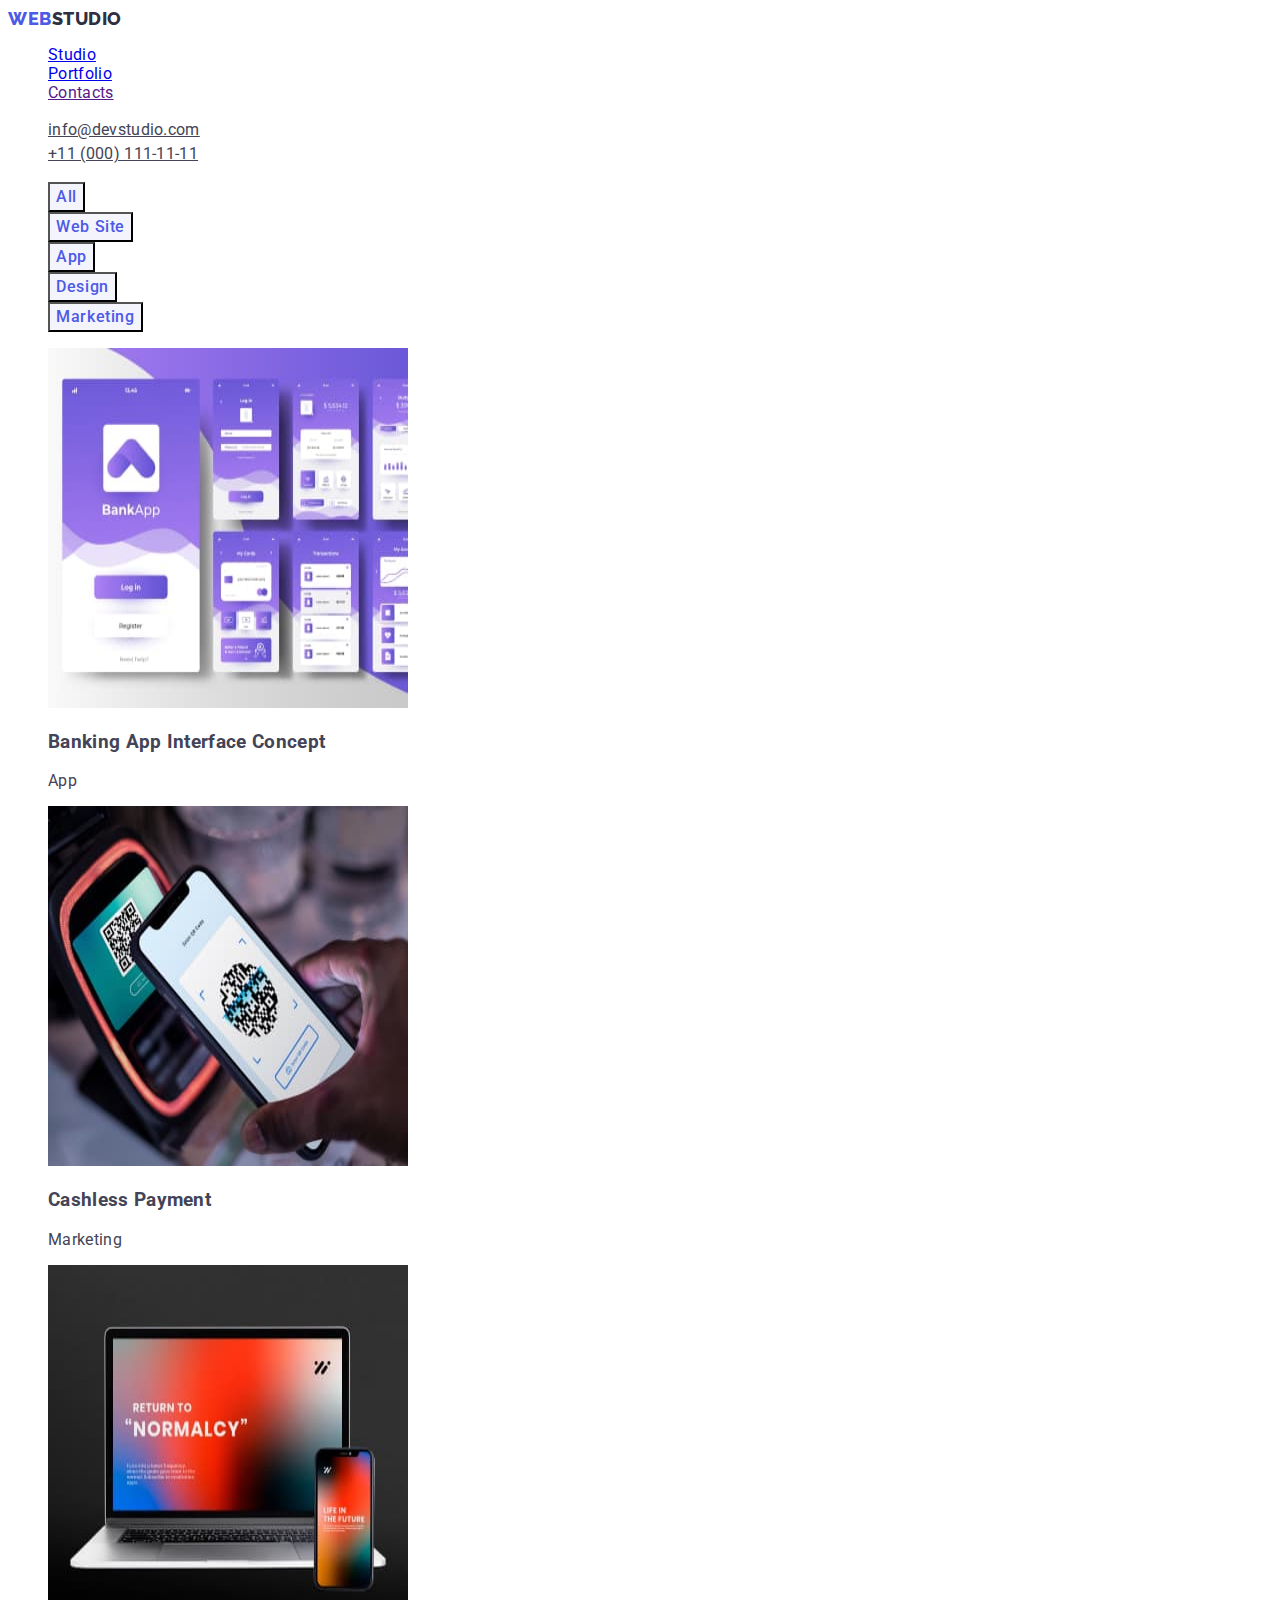
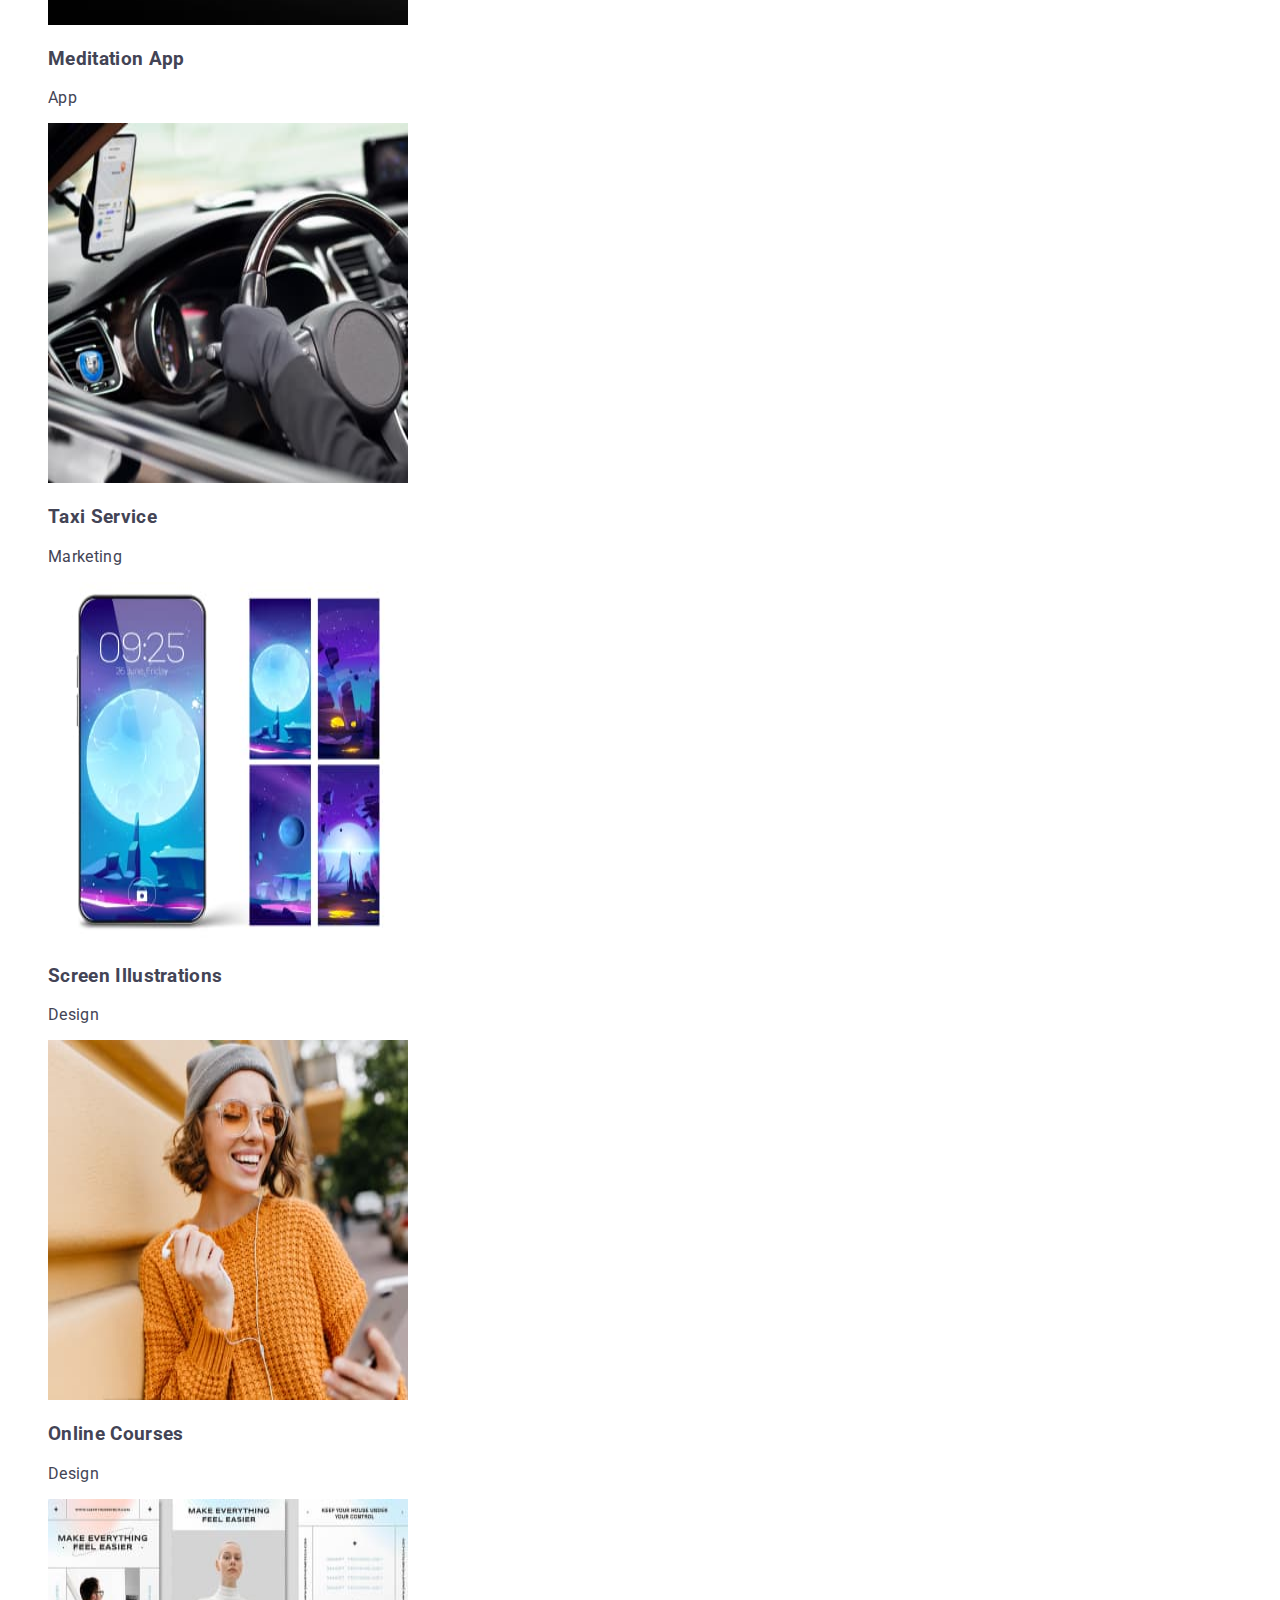
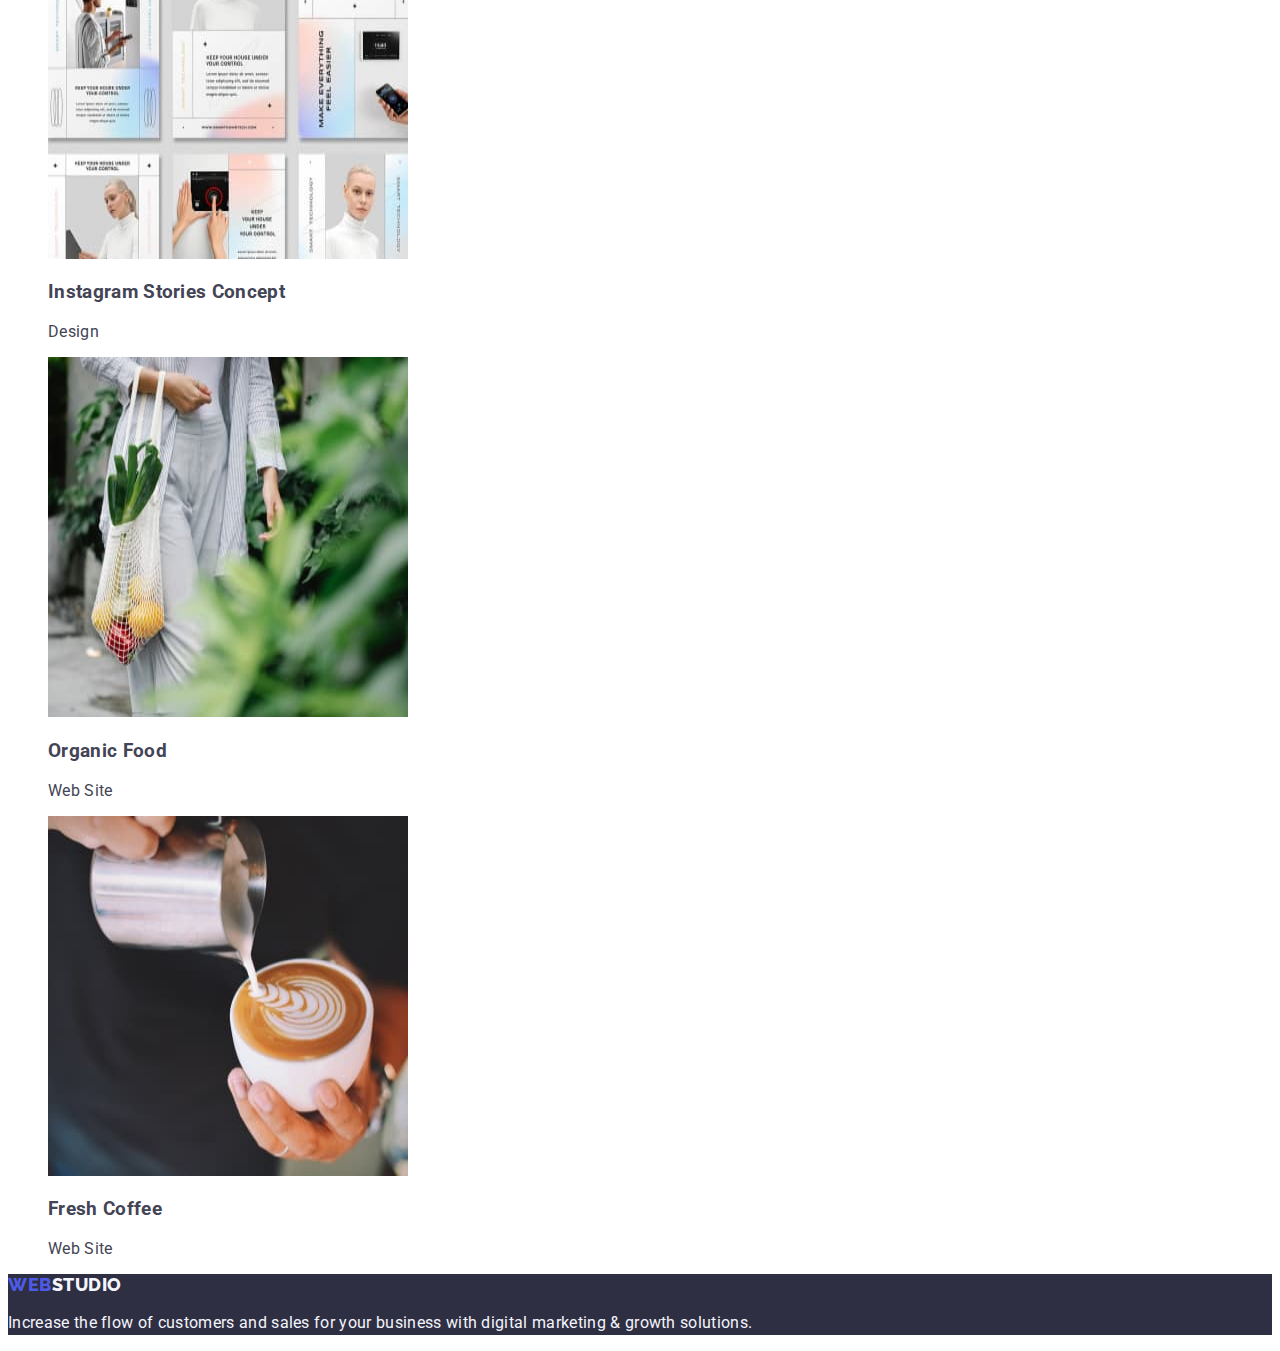
==== portfolio.html @ 6e0cb2b8 "update css hw" ====
<!DOCTYPE html>
<html lang="en">
  <head>
    <meta charset="UTF-8" />
    <meta http-equiv="X-UA-Compatible" content="IE=edge" />
    <meta name="viewport" content="width=device-width, initial-scale=1.0" />
    <title>Portfolio</title>
    <link rel="preconnect" href="https://fonts.googleapis.com" />
    <link rel="preconnect" href="https://fonts.gstatic.com" crossorigin />
    <link
      href="https://fonts.googleapis.com/css2?family=Montserrat:wght@400;700&family=Raleway:wght@800&family=Roboto:wght@400;500;700;900&display=swap"
      rel="stylesheet"
    />
    <link rel="stylesheet" href="./css/styles.css" />
  </head>
  <body>
    <!-- Header -->
    <header>
      <nav>
        <a href="./index.html" class="link"
          >Web<span class="link-header">Studio</span></a
        >
        <ul class="list">
          <li class="list-links"><a href="./index.html">Studio</a></li>
          <li class="list-links"><a href="./portfolio.html">Portfolio</a></li>
          <li class="list-links"><a href="">Contacts</a></li>
        </ul>
      </nav>
      <address class="contacts">
        <ul class="list">
          <li>
            <a href="mailto:info@devstudio.com" class="contacts-link"
              >info@devstudio.com</a
            >
          </li>
          <li>
            <a href="tel:+110001111111" class="contacts-link"
              >+11 (000) 111-11-11</a
            >
          </li>
        </ul>
      </address>
    </header>
    <!-- Main -->
    <main>
      <section>
        <h1 hidden>Our projects</h1>
        <ul class="list">
          <li><button type="button" class="ptf-btn">All</button></li>
          <li><button type="button" class="ptf-btn">Web Site</button></li>
          <li><button type="button" class="ptf-btn">App</button></li>
          <li><button type="button" class="ptf-btn">Design</button></li>
          <li><button type="button" class="ptf-btn">Marketing</button></li>
        </ul>

        <ul class="list">
          <li>
            <img
              src="./images/portfolio/bankingapp.jpg"
              alt=""
              width="360"
              height="360"
            />
            <h3>Banking App Interface Concept</h3>
            <p>App</p>
          </li>
          <li>
            <img
              src="./images/portfolio/payment.jpg"
              alt=""
              width="360"
              height="360"
            />
            <h3>Cashless Payment</h3>
            <p>Marketing</p>
          </li>
          <li>
            <img
              src="./images/portfolio/meditationapp.jpg"
              alt=""
              width="360"
              height="360"
            />
            <h3>Meditation App</h3>
            <p>App</p>
          </li>
          <li>
            <img
              src="./images/portfolio/taxiservice.jpg"
              alt=""
              width="360"
              height="360"
            />
            <h3>Taxi Service</h3>
            <p>Marketing</p>
          </li>
          <li>
            <img
              src="./images/portfolio/screenillustrations.jpg"
              alt=""
              width="360"
              height="360"
            />
            <h3>Screen Illustrations</h3>
            <p>Design</p>
          </li>
          <li>
            <img
              src="./images/portfolio/onlinecourses.jpg"
              alt=""
              width="360"
              height="360"
            />
            <h3>Online Courses</h3>
            <p>Design</p>
          </li>
          <li>
            <img
              src="./images/portfolio/storiesconcept.jpg"
              alt=""
              width="360"
              height="360"
            />
            <h3>Instagram Stories Concept</h3>
            <p>Design</p>
          </li>
          <li>
            <img
              src="./images/portfolio/organicfood.jpg"
              alt=""
              width="360"
              height="360"
            />
            <h3>Organic Food</h3>
            <p>Web Site</p>
          </li>
          <li>
            <img
              src="./images/portfolio/freshcoffee.jpg"
              alt=""
              width="360"
              height="360"
            />
            <h3>Fresh Coffee</h3>
            <p>Web Site</p>
          </li>
        </ul>
      </section>
    </main>
    <!-- Footer -->
    <footer class="footer">
      <a href="./index.html" class="link"
        >Web<span class="link-footer">Studio</span></a
      >
      <p class="footer-text">
        Increase the flow of customers and sales for your business with digital
        marketing & growth solutions.
      </p>
    </footer>
  </body>
</html>
---- css/styles.css ----
/* All colors of all pages : #4D5AE5; #404BBF; #2E2F42; #31D0AA; #434455; #8E8F99; #FCFCFC; #FFFFFF; #2E2F42; #2E2F42 #F4F4FD; #E7E9FC; 
 */
:root {
  --primary-text-color: #434455;
  --primary-white-color: #ffffff;
  --titel-text-color: #2e2f42;
  --button-color: #4d5ae5;
  --acsent-color: #404bbf;
}
body {
  font-family: "Roboto", sans-serif;
  letter-spacing: 0.02em;
  color: var(--primary-text-color);
  background-color: #ffffff;
}
/* Header */
.link {
  color: #4d5ae5;
  font-family: "Raleway", sans-serif;
  font-weight: 800;
  font-size: 18px;
  line-height: 1.17;
  letter-spacing: 0.03em;
  text-transform: uppercase;
  text-decoration: none;
}
.link-header {
  color: var(--titel-text-color);
}

.contacts-link{
font-style: normal;
font-weight: 400;
font-size: 16px;
line-height: 1.5;
letter-spacing: 0.02em;
color: var(--primary-text-color);
}

/* Hero */
.hero {
  background-color: var(--titel-text-color);
  text-align: center;
}
.hero-titel {
  font-weight: 700;
  font-size: 56px;
  line-height: 1.07;
  text-align: center;
  color: #ffffff;
  letter-spacing: 0.02em;
}
.btn {
  background-color: var(--button-color);
  color: var(--primary-white-color);
  cursor: pointer;
  font-family: "Roboto", sans-serif;
  font-weight: 500;
  font-size: 16px;
  line-height: 1.5;
  letter-spacing: 0, 04em;
}

.btn:hover,
.btn:focus {
  background-color: var(--acsent-color);
}
.list {
  list-style: none;
}

.list.titel {
  font-style: normal;
  font-weight: 500;
  font-size: 20px;
  line-height: 1.2;
  letter-spacing: 0.02em;
  color: var(--titel-text-color);
}
.list.text {
  line-height: 1.5;
}
.heading {
  font-size: 36px;
  line-height: 1.11;
  text-align: center;
  text-transform: capitalize;
  color: var(--titel-text-color);
}
/* Portfolio button */
.ptf-btn {
  font-family: "Roboto", sans-serif;
  font-weight: 500;
  font-size: 16px;
  line-height: 1.5;
  letter-spacing: 0.04em;
  color: var(--button-color);
  background-color: #f4f4fd;
  cursor: pointer;
}
.ptf-btn:hover,
.ptf-btn:focus {
  background-color: var(--acsent-color);
}
/* Footer */
.footer {
  background-color: var(--titel-text-color);
}
.link-footer {
  color: #f4f4fd;
}
.footer-text {
  font-size: 16px;
  line-height: 1.5;
  color: #f4f4fd;
}
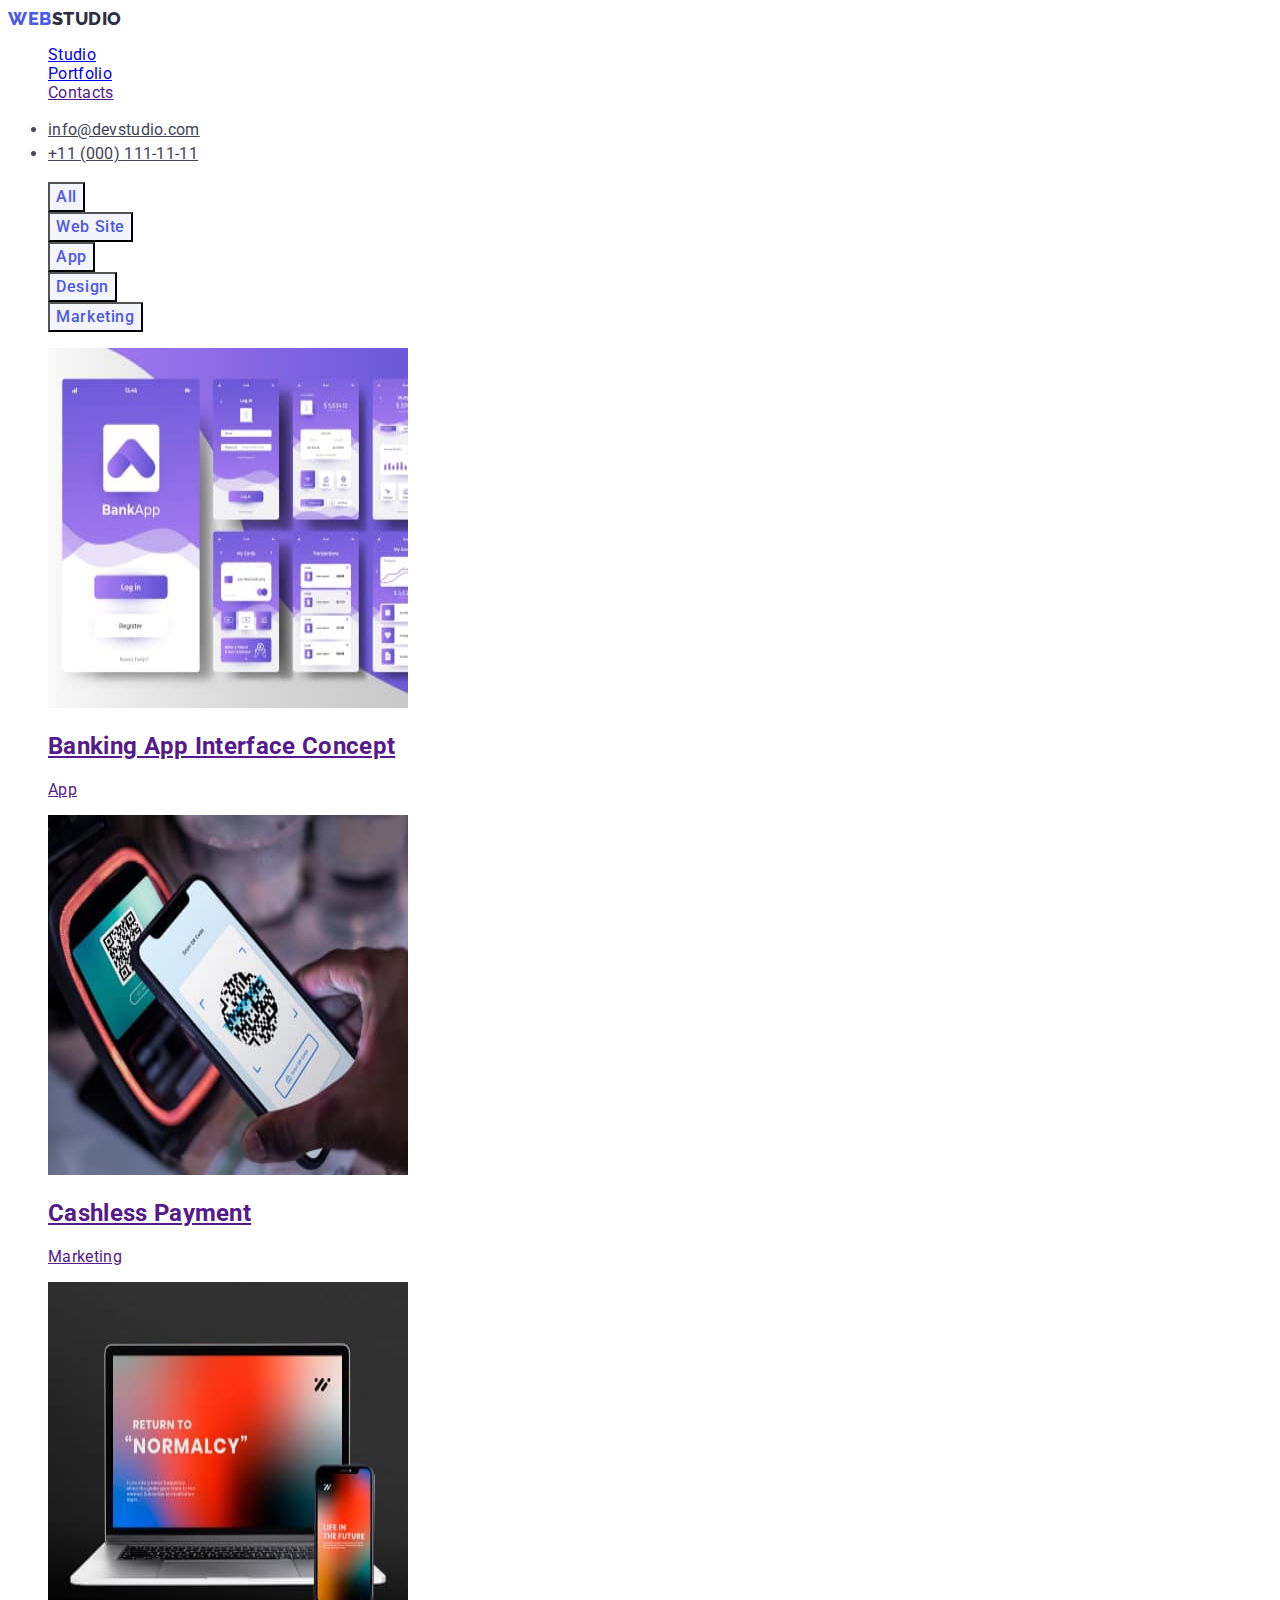
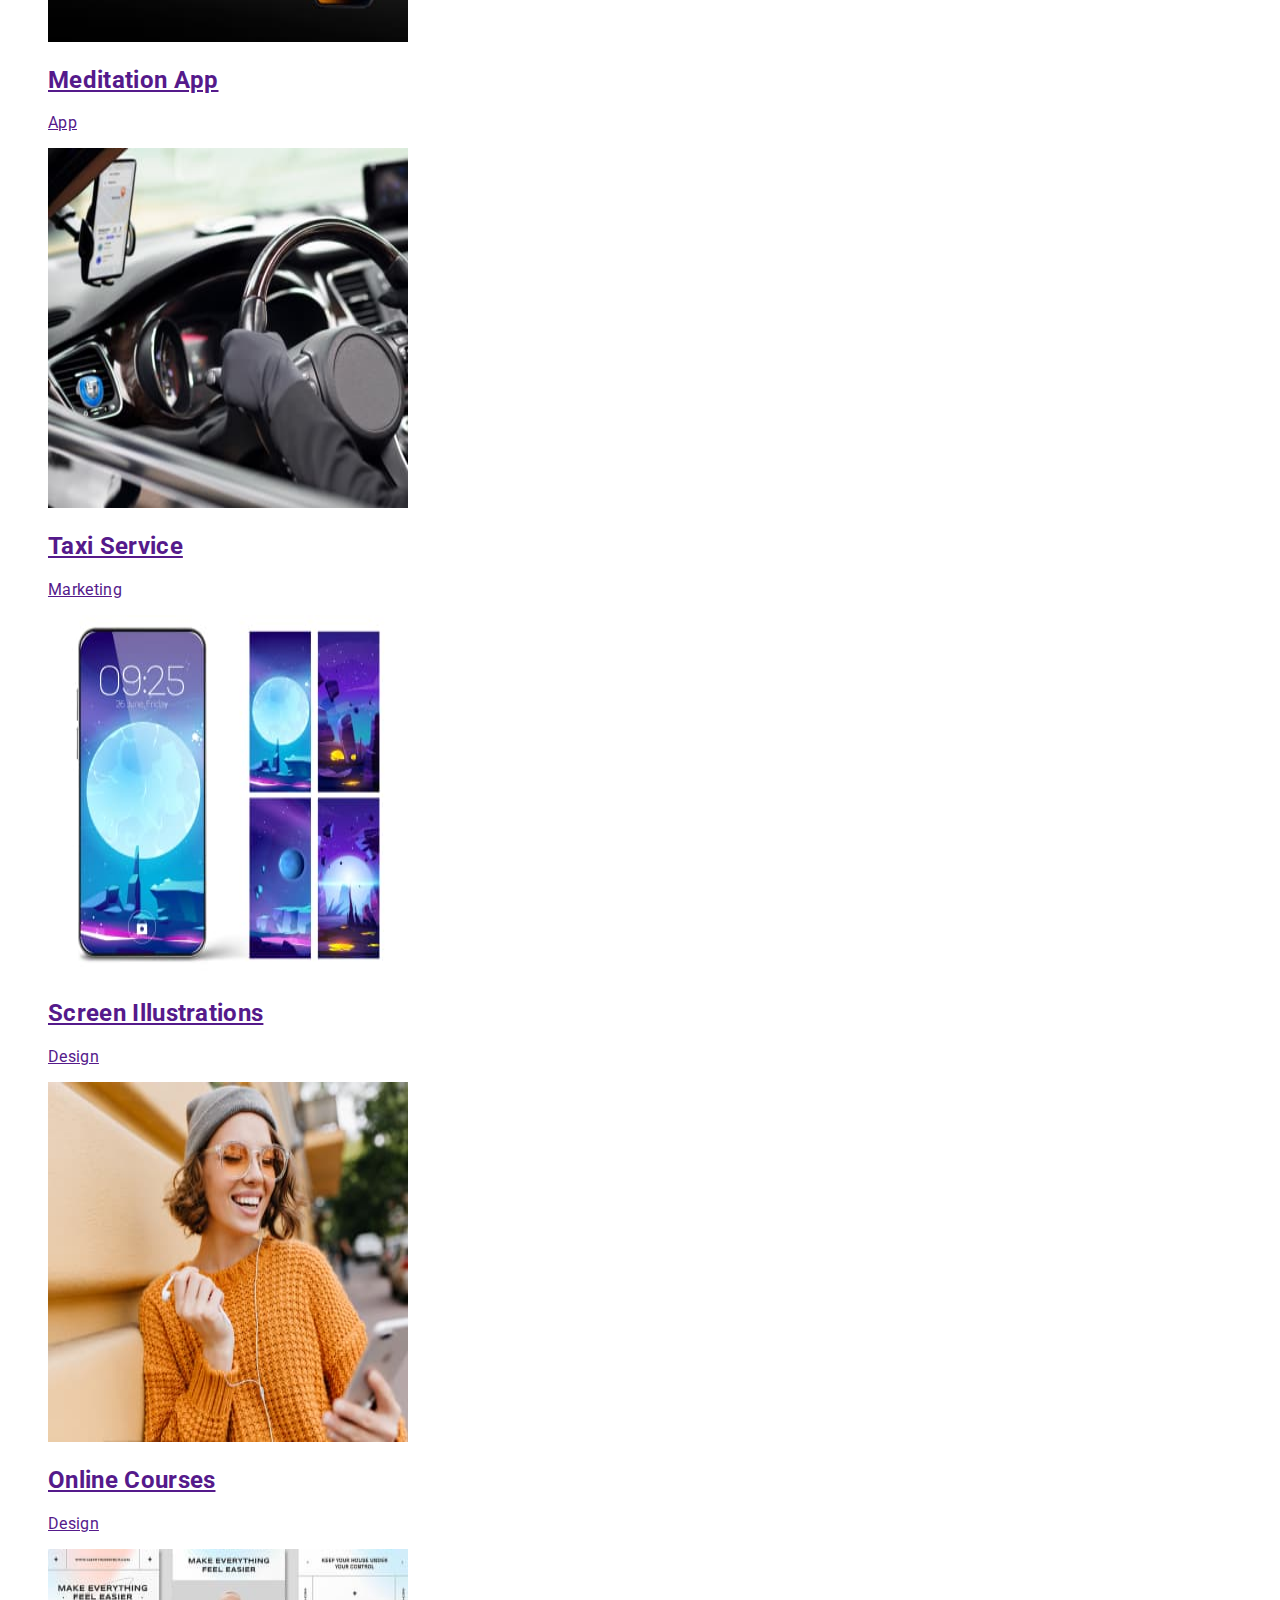
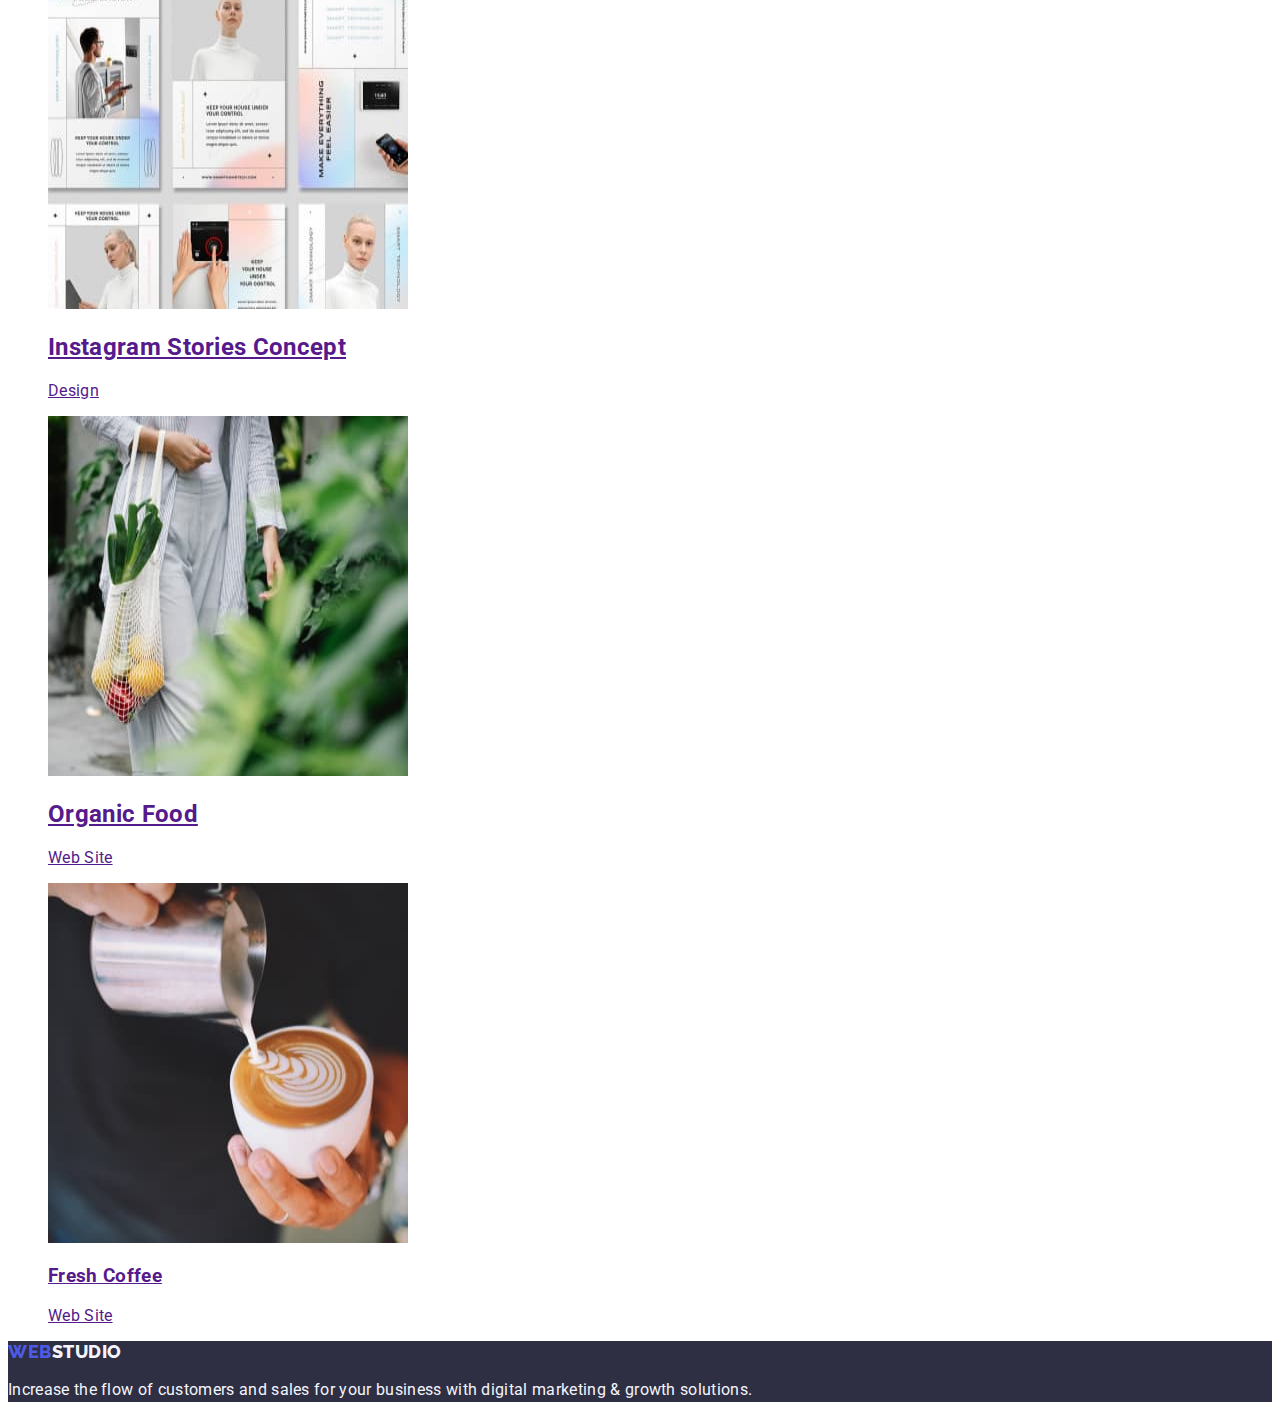
==== commit d97252e6: "update css hw" ====
--- a/portfolio.html
+++ b/portfolio.html
@@ -17,8 +17,8 @@
     <!-- Header -->
     <header>
       <nav>
-        <a href="./index.html" class="link"
-          >Web<span class="link-header">Studio</span></a
+        <a href="./index.html" class="logo-link"
+          >Web<span class="logo-header">Studio</span></a
         >
         <ul class="list">
           <li class="list-links"><a href="./index.html">Studio</a></li>
@@ -27,7 +27,7 @@
         </ul>
       </nav>
       <address class="contacts">
-        <ul class="list">
+        <ul class="contacts-list">
           <li>
             <a href="mailto:info@devstudio.com" class="contacts-link"
               >info@devstudio.com</a
@@ -55,102 +55,126 @@
 
         <ul class="list">
           <li>
-            <img
-              src="./images/portfolio/bankingapp.jpg"
-              alt=""
-              width="360"
-              height="360"
-            />
-            <h3>Banking App Interface Concept</h3>
-            <p>App</p>
+            <a href="">
+              <img
+                src="./images/portfolio/bankingapp.jpg"
+                alt=""
+                width="360"
+                height="360"
+              />
+              <h2>Banking App Interface Concept</h2>
+              <p>App</p>
+            </a>
+          </li>
+
+          <li>
+            <a href="">
+              <img
+                src="./images/portfolio/payment.jpg"
+                alt=""
+                width="360"
+                height="360"
+              />
+              <h2>Cashless Payment</h2>
+              <p>Marketing</p>
+            </a>
+          </li>
+
+          <li>
+            <a href="">
+              <img
+                src="./images/portfolio/meditationapp.jpg"
+                alt=""
+                width="360"
+                height="360"
+              />
+              <h2>Meditation App</h2>
+              <p>App</p>
+            </a>
+          </li>
+
+          <li>
+            <a href="">
+              <img
+                src="./images/portfolio/taxiservice.jpg"
+                alt=""
+                width="360"
+                height="360"
+              />
+              <h2>Taxi Service</h2>
+              <p>Marketing</p>
+            </a>
           </li>
           <li>
-            <img
-              src="./images/portfolio/payment.jpg"
-              alt=""
-              width="360"
-              height="360"
-            />
-            <h3>Cashless Payment</h3>
-            <p>Marketing</p>
+            <a href="">
+              <img
+                src="./images/portfolio/screenillustrations.jpg"
+                alt=""
+                width="360"
+                height="360"
+              />
+              <h2>Screen Illustrations</h2>
+              <p>Design</p>
+            </a>
           </li>
           <li>
-            <img
-              src="./images/portfolio/meditationapp.jpg"
-              alt=""
-              width="360"
-              height="360"
-            />
-            <h3>Meditation App</h3>
-            <p>App</p>
+            <a href="">
+              <img
+                src="./images/portfolio/onlinecourses.jpg"
+                alt=""
+                width="360"
+                height="360"
+              />
+              <h2>Online Courses</h2>
+              <p>Design</p>
+            </a>
           </li>
+
           <li>
-            <img
-              src="./images/portfolio/taxiservice.jpg"
-              alt=""
-              width="360"
-              height="360"
-            />
-            <h3>Taxi Service</h3>
-            <p>Marketing</p>
+            <a href="">
+              <img
+                src="./images/portfolio/storiesconcept.jpg"
+                alt=""
+                width="360"
+                height="360"
+              />
+              <h2>Instagram Stories Concept</h2>
+              <p>Design</p>
+            </a>
           </li>
+
           <li>
-            <img
-              src="./images/portfolio/screenillustrations.jpg"
-              alt=""
-              width="360"
-              height="360"
-            />
-            <h3>Screen Illustrations</h3>
-            <p>Design</p>
+            <a href="">
+              <img
+                src="./images/portfolio/organicfood.jpg"
+                alt=""
+                width="360"
+                height="360"
+              />
+              <h2>Organic Food</h2>
+              <p>Web Site</p>
+            </a>
           </li>
+
           <li>
-            <img
-              src="./images/portfolio/onlinecourses.jpg"
-              alt=""
-              width="360"
-              height="360"
-            />
-            <h3>Online Courses</h3>
-            <p>Design</p>
-          </li>
-          <li>
-            <img
-              src="./images/portfolio/storiesconcept.jpg"
-              alt=""
-              width="360"
-              height="360"
-            />
-            <h3>Instagram Stories Concept</h3>
-            <p>Design</p>
-          </li>
-          <li>
-            <img
-              src="./images/portfolio/organicfood.jpg"
-              alt=""
-              width="360"
-              height="360"
-            />
-            <h3>Organic Food</h3>
-            <p>Web Site</p>
-          </li>
-          <li>
-            <img
-              src="./images/portfolio/freshcoffee.jpg"
-              alt=""
-              width="360"
-              height="360"
-            />
-            <h3>Fresh Coffee</h3>
-            <p>Web Site</p>
+            <a href="">
+              <img
+                src="./images/portfolio/freshcoffee.jpg"
+                alt=""
+                width="360"
+                height="360"
+              />
+              <h3>Fresh Coffee</h3>
+              <p>Web Site</p>
+            </a>
           </li>
         </ul>
       </section>
     </main>
     <!-- Footer -->
     <footer class="footer">
-      <a href="./index.html" class="link"
-        >Web<span class="link-footer">Studio</span></a
+      <a href="./index.html" class="logo-link"
+        >Web<span class="logo-footer">Studio</span></a
       >
       <p class="footer-text">
         Increase the flow of customers and sales for your business with digital
--- a/css/styles.css
+++ b/css/styles.css
@@ -1,5 +1,8 @@
 /* All colors of all pages : #4D5AE5; #404BBF; #2E2F42; #31D0AA; #434455; #8E8F99; #FCFCFC; #FFFFFF; #2E2F42; #2E2F42 #F4F4FD; #E7E9FC; 
  */
+
+/*Base styles */
+
 :root {
   --primary-text-color: #434455;
   --primary-white-color: #ffffff;
@@ -13,8 +16,9 @@
   color: var(--primary-text-color);
   background-color: #ffffff;
 }
+
 /* Header */
-.link {
+.logo-link {
   color: #4d5ae5;
   font-family: "Raleway", sans-serif;
   font-weight: 800;
@@ -24,17 +28,17 @@
   text-transform: uppercase;
   text-decoration: none;
 }
-.link-header {
+.logo-header {
   color: var(--titel-text-color);
 }
 
-.contacts-link{
-font-style: normal;
-font-weight: 400;
-font-size: 16px;
-line-height: 1.5;
-letter-spacing: 0.02em;
-color: var(--primary-text-color);
+.contacts-link {
+  font-style: normal;
+  font-weight: 400;
+  font-size: 16px;
+  line-height: 1.5;
+  letter-spacing: 0.02em;
+  color: var(--primary-text-color);
 }
 
 /* Hero */
@@ -87,6 +91,7 @@
   text-transform: capitalize;
   color: var(--titel-text-color);
 }
+
 /* Portfolio button */
 .ptf-btn {
   font-family: "Roboto", sans-serif;
@@ -101,12 +106,14 @@
 .ptf-btn:hover,
 .ptf-btn:focus {
   background-color: var(--acsent-color);
+  color: var(--primary-white-color);
 }
+
 /* Footer */
 .footer {
   background-color: var(--titel-text-color);
 }
-.link-footer {
+.logo-footer {
   color: #f4f4fd;
 }
 .footer-text {
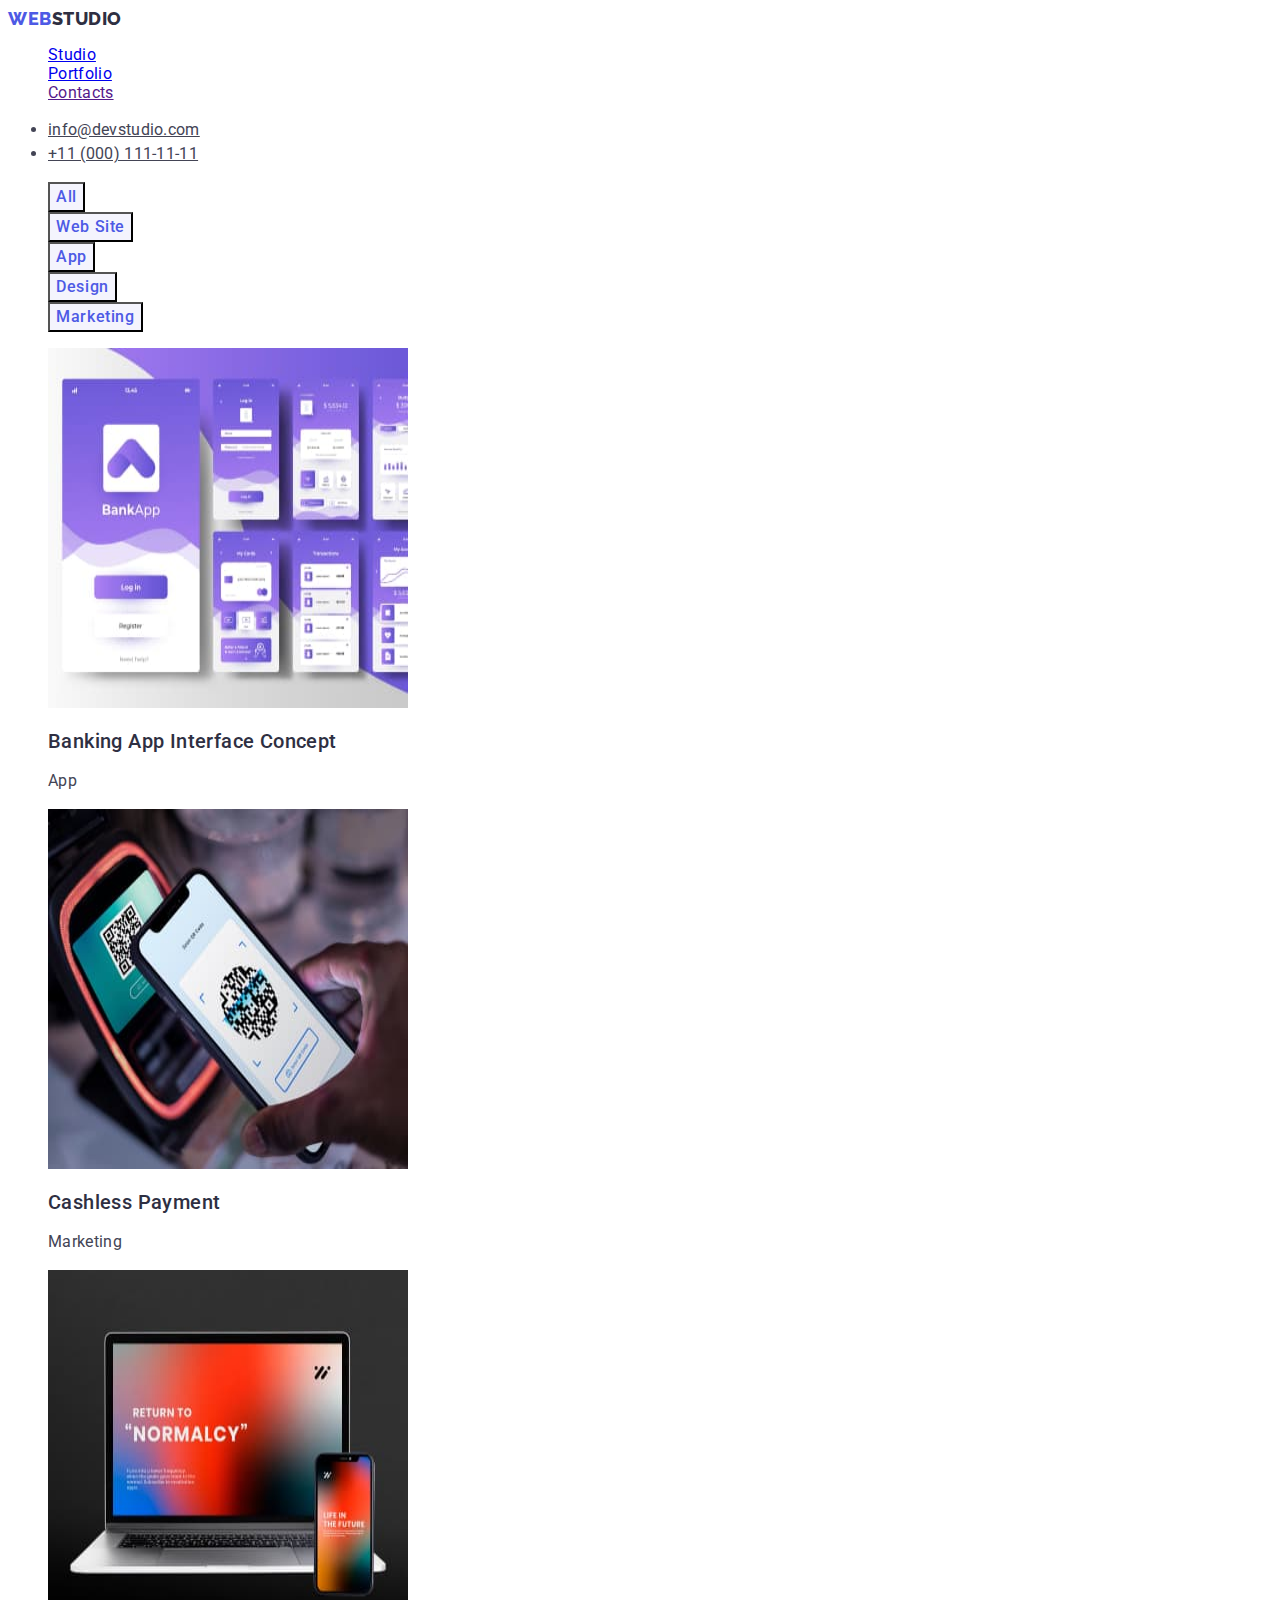
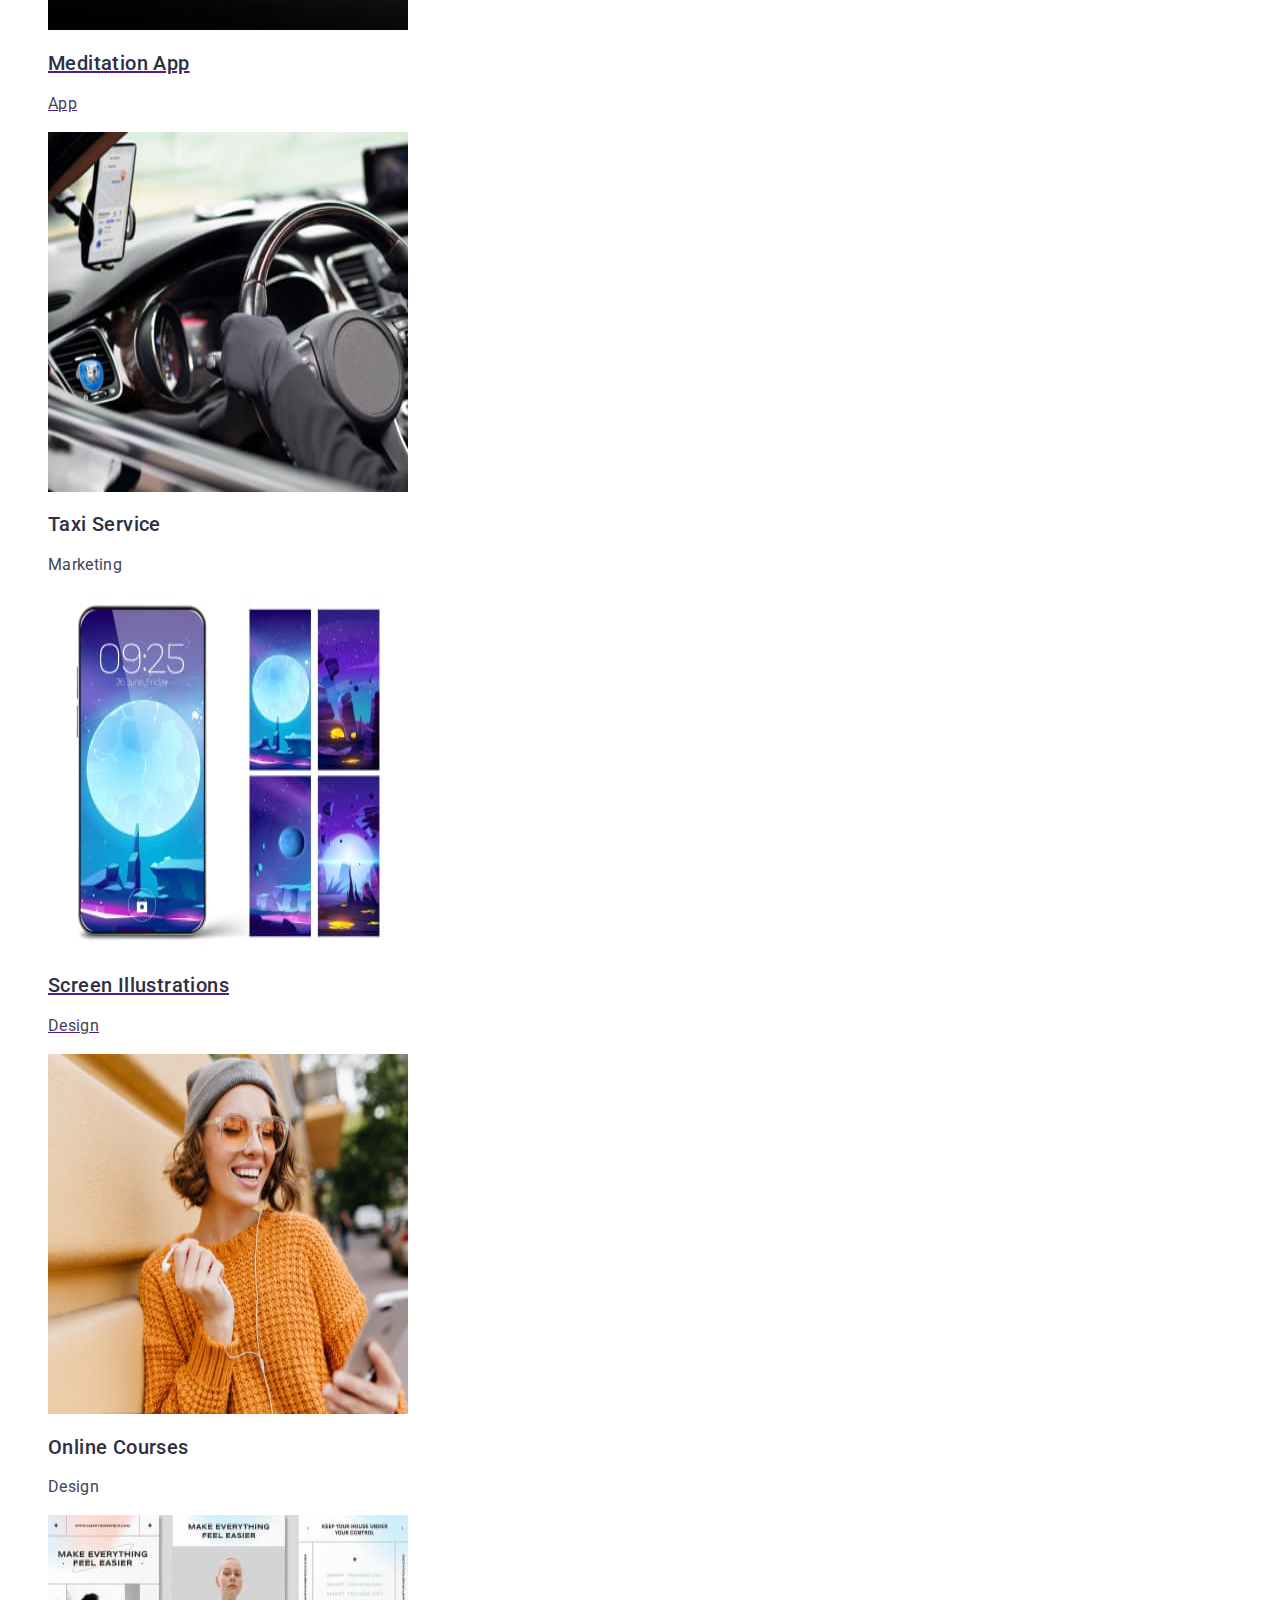
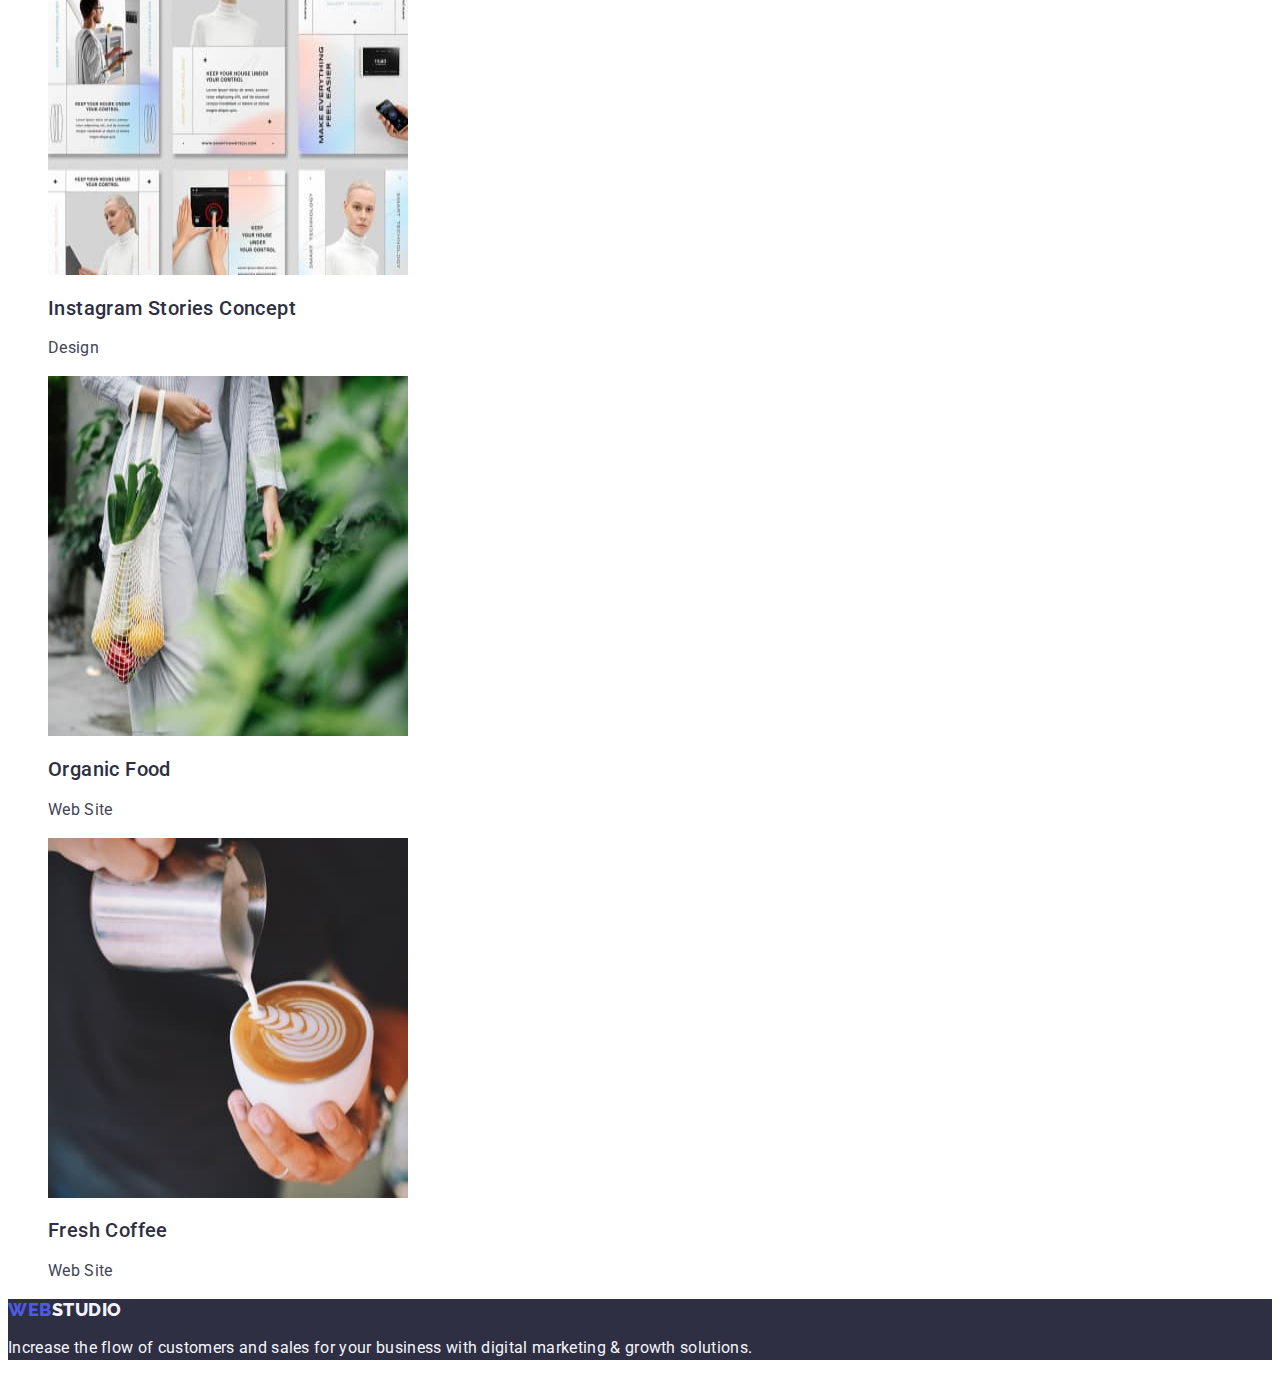
==== commit cbc6adff: "finishing css hw" ====
--- a/portfolio.html
+++ b/portfolio.html
@@ -55,28 +55,28 @@
 
         <ul class="list">
           <li>
-            <a href="">
+            <a href="" class="portfolio-link">
               <img
                 src="./images/portfolio/bankingapp.jpg"
                 alt=""
                 width="360"
                 height="360"
               />
-              <h2>Banking App Interface Concept</h2>
-              <p>App</p>
+              <h2 class="caption">Banking App Interface Concept</h2>
+              <p class="desc">App</p>
             </a>
           </li>
 
           <li>
-            <a href="">
+            <a href="" class="portfolio-link">
               <img
                 src="./images/portfolio/payment.jpg"
                 alt=""
                 width="360"
                 height="360"
               />
-              <h2>Cashless Payment</h2>
-              <p>Marketing</p>
+              <h2 class="caption">Cashless Payment</h2>
+              <p class="desc">Marketing</p>
             </a>
           </li>
 
@@ -88,21 +88,21 @@
                 width="360"
                 height="360"
               />
-              <h2>Meditation App</h2>
-              <p>App</p>
+              <h2 class="caption">Meditation App</h2>
+              <p class="desc">App</p>
             </a>
           </li>
 
           <li>
-            <a href="">
+            <a href="" class="portfolio-link">
               <img
                 src="./images/portfolio/taxiservice.jpg"
                 alt=""
                 width="360"
                 height="360"
               />
-              <h2>Taxi Service</h2>
-              <p>Marketing</p>
+              <h2 class="caption">Taxi Service</h2>
+              <p class="desc">Marketing</p>
             </a>
           </li>
           <li>
@@ -113,59 +113,59 @@
                 width="360"
                 height="360"
               />
-              <h2>Screen Illustrations</h2>
-              <p>Design</p>
+              <h2 class="caption">Screen Illustrations</h2>
+              <p class="desc">Design</p>
             </a>
           </li>
           <li>
-            <a href="">
+            <a href="" class="portfolio-link">
               <img
                 src="./images/portfolio/onlinecourses.jpg"
                 alt=""
                 width="360"
                 height="360"
               />
-              <h2>Online Courses</h2>
-              <p>Design</p>
+              <h2 class="caption">Online Courses</h2>
+              <p class="desc">Design</p>
             </a>
           </li>
 
           <li>
-            <a href="">
+            <a href="" class="portfolio-link">
               <img
                 src="./images/portfolio/storiesconcept.jpg"
                 alt=""
                 width="360"
                 height="360"
               />
-              <h2>Instagram Stories Concept</h2>
-              <p>Design</p>
+              <h2 class="caption">Instagram Stories Concept</h2>
+              <p class="desc">Design</p>
             </a>
           </li>
 
           <li>
-            <a href="">
+            <a href="" class="portfolio-link">
               <img
                 src="./images/portfolio/organicfood.jpg"
                 alt=""
                 width="360"
                 height="360"
               />
-              <h2>Organic Food</h2>
-              <p>Web Site</p>
+              <h2 class="caption">Organic Food</h2>
+              <p class="desc">Web Site</p>
             </a>
           </li>
 
           <li>
-            <a href="">
+            <a href="" class="portfolio-link">
               <img
                 src="./images/portfolio/freshcoffee.jpg"
                 alt=""
                 width="360"
                 height="360"
               />
-              <h3>Fresh Coffee</h3>
-              <p>Web Site</p>
+              <h2 class="caption">Fresh Coffee</h2>
+              <p class="desc">Web Site</p>
             </a>
           </li>
         </ul>
--- a/css/styles.css
+++ b/css/styles.css
@@ -73,6 +73,18 @@
   list-style: none;
 }
 
+/* Advantages section */
+.titel {
+  font-weight: 500;
+  font-size: 20px;
+  line-height: 1.2;
+  letter-spacing: 0.02em;
+  color: var(--titel-text-color);
+}
+.text {
+  line-height: 1.5;
+}
+
 .list.titel {
   font-style: normal;
   font-weight: 500;
@@ -89,10 +101,33 @@
   line-height: 1.11;
   text-align: center;
   text-transform: capitalize;
+  letter-spacing: 0.02em;
   color: var(--titel-text-color);
 }
+/* Team section */
+.team-section {
+  background-color: #f4f4fd;
+}
 
-/* Portfolio button */
+.team-list-item {
+  background-color: var(--primary-white-color);
+}
+
+.team-titel {
+  font-weight: 500;
+  font-size: 20px;
+  line-height: 1.2;
+  text-align: center;
+  letter-spacing: 0.02em;
+  text-transform: capitalize;
+  color: var(--titel-text-color);
+}
+.team-list-item {
+  font-size: 16px;
+  line-height: 1.5;
+}
+
+/* Portfolio styles */
 .ptf-btn {
   font-family: "Roboto", sans-serif;
   font-weight: 500;
@@ -109,6 +144,24 @@
   color: var(--primary-white-color);
 }
 
+.portfolio-link {
+  text-decoration: none;
+}
+
+.caption {
+  font-weight: 500;
+  font-size: 20px;
+  line-height: 1.2;
+  letter-spacing: 0.02em;
+  color: var(--titel-text-color);
+}
+.desc {
+  font-size: 16px;
+  line-height: 1.5;
+  letter-spacing: 0.02em;
+  color: var(--primary-text-color);
+}
+
 /* Footer */
 .footer {
   background-color: var(--titel-text-color);
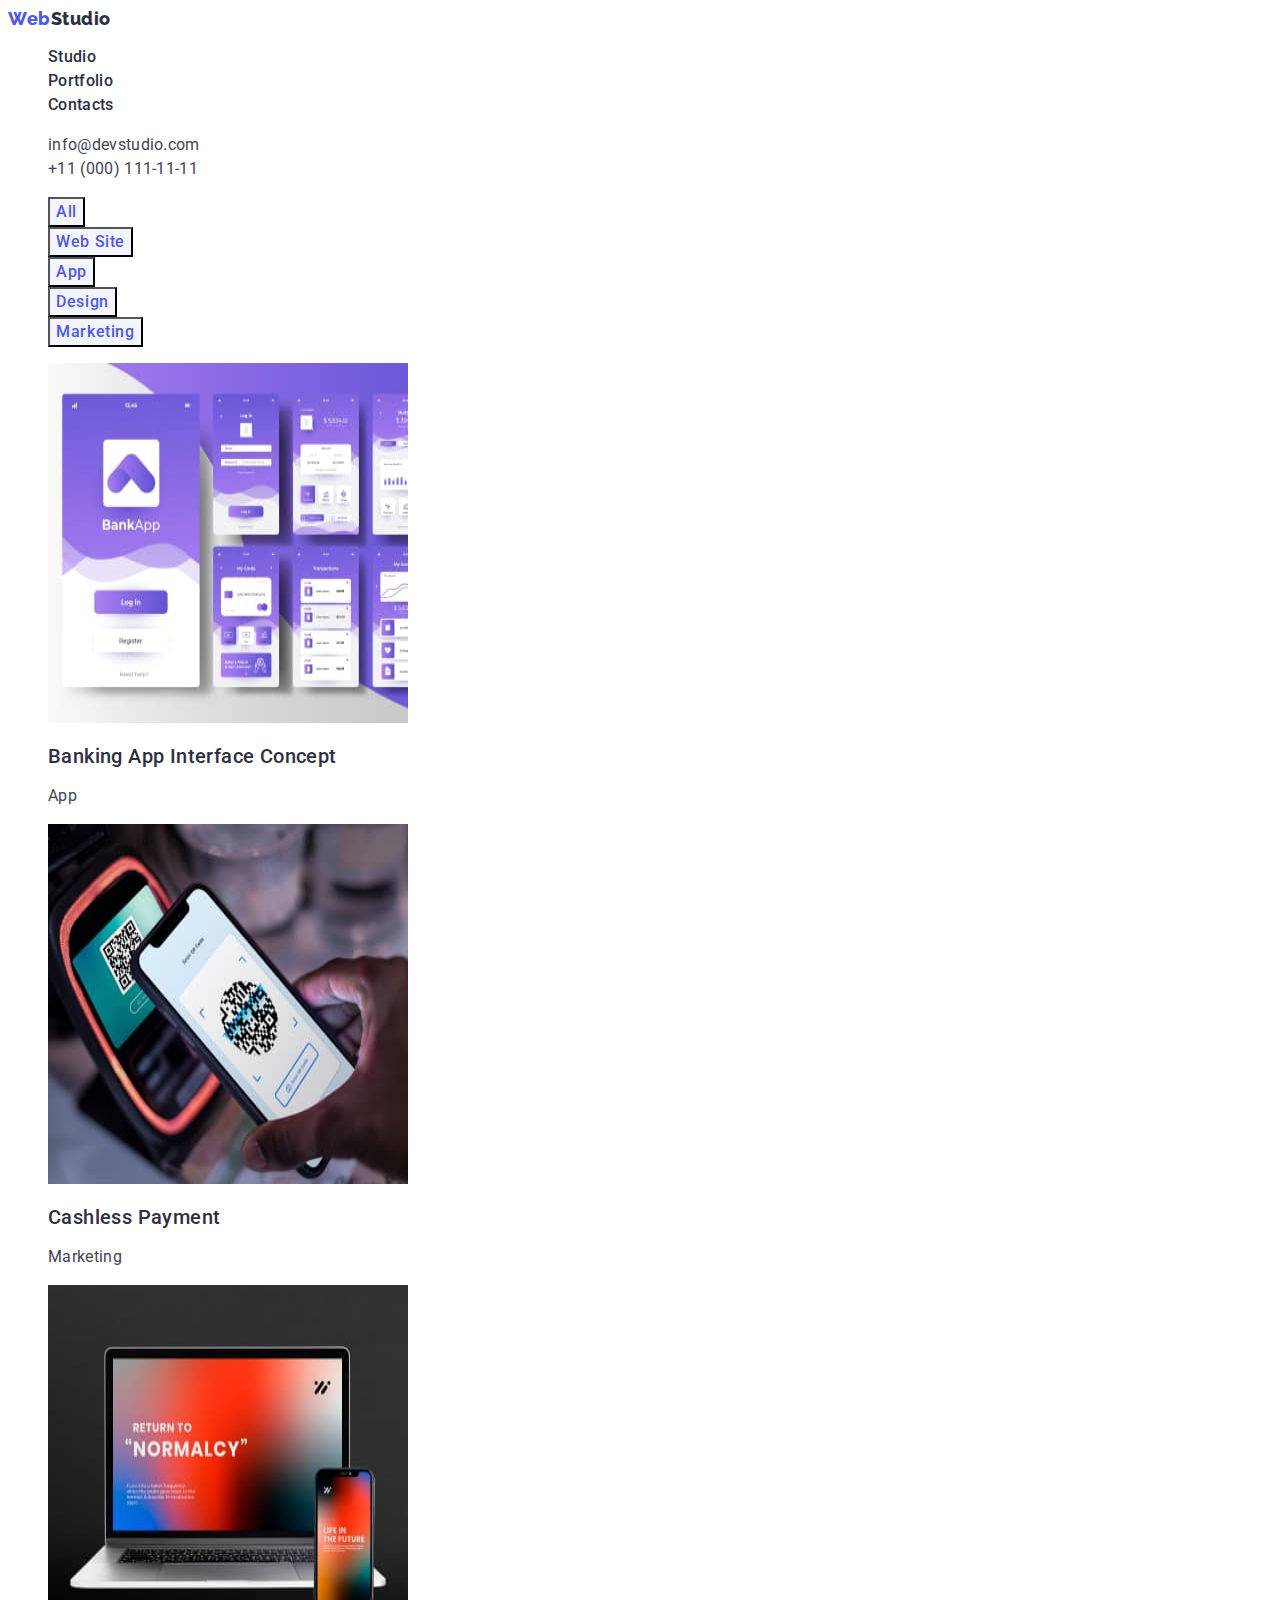
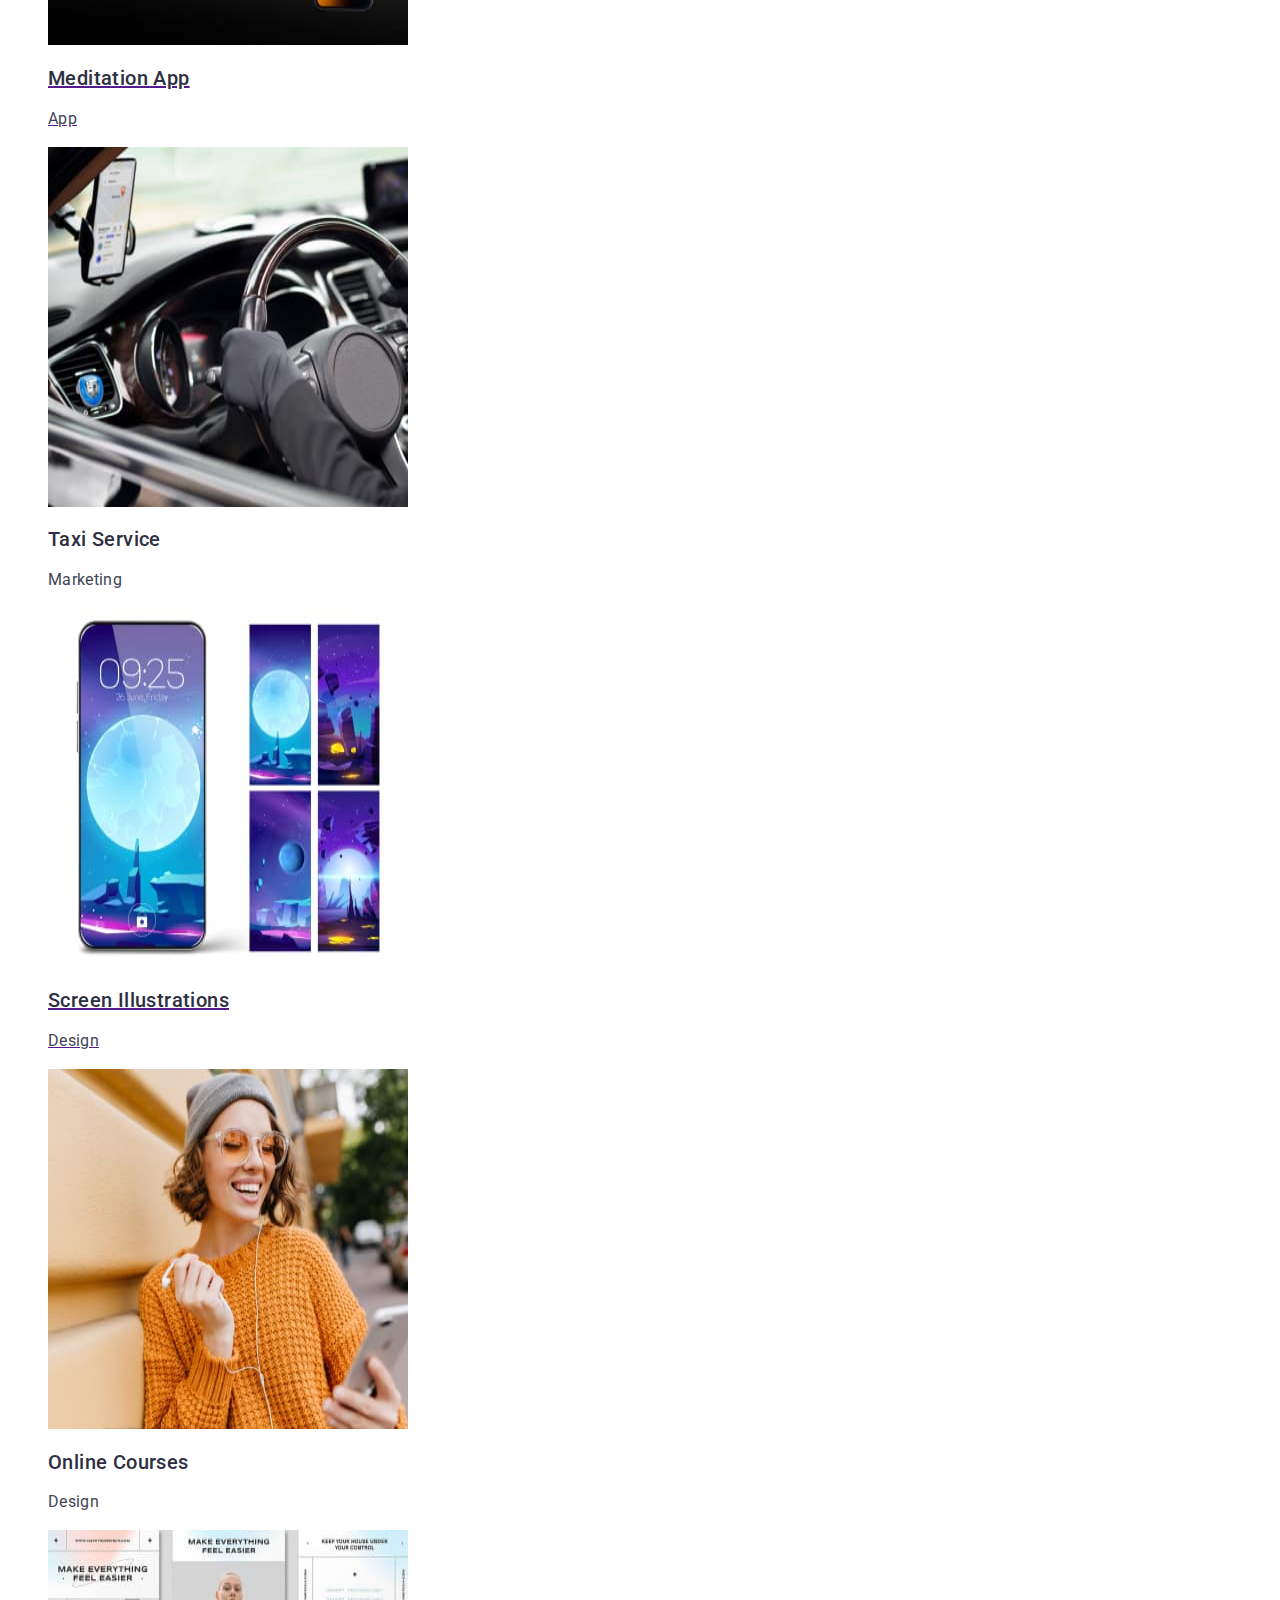
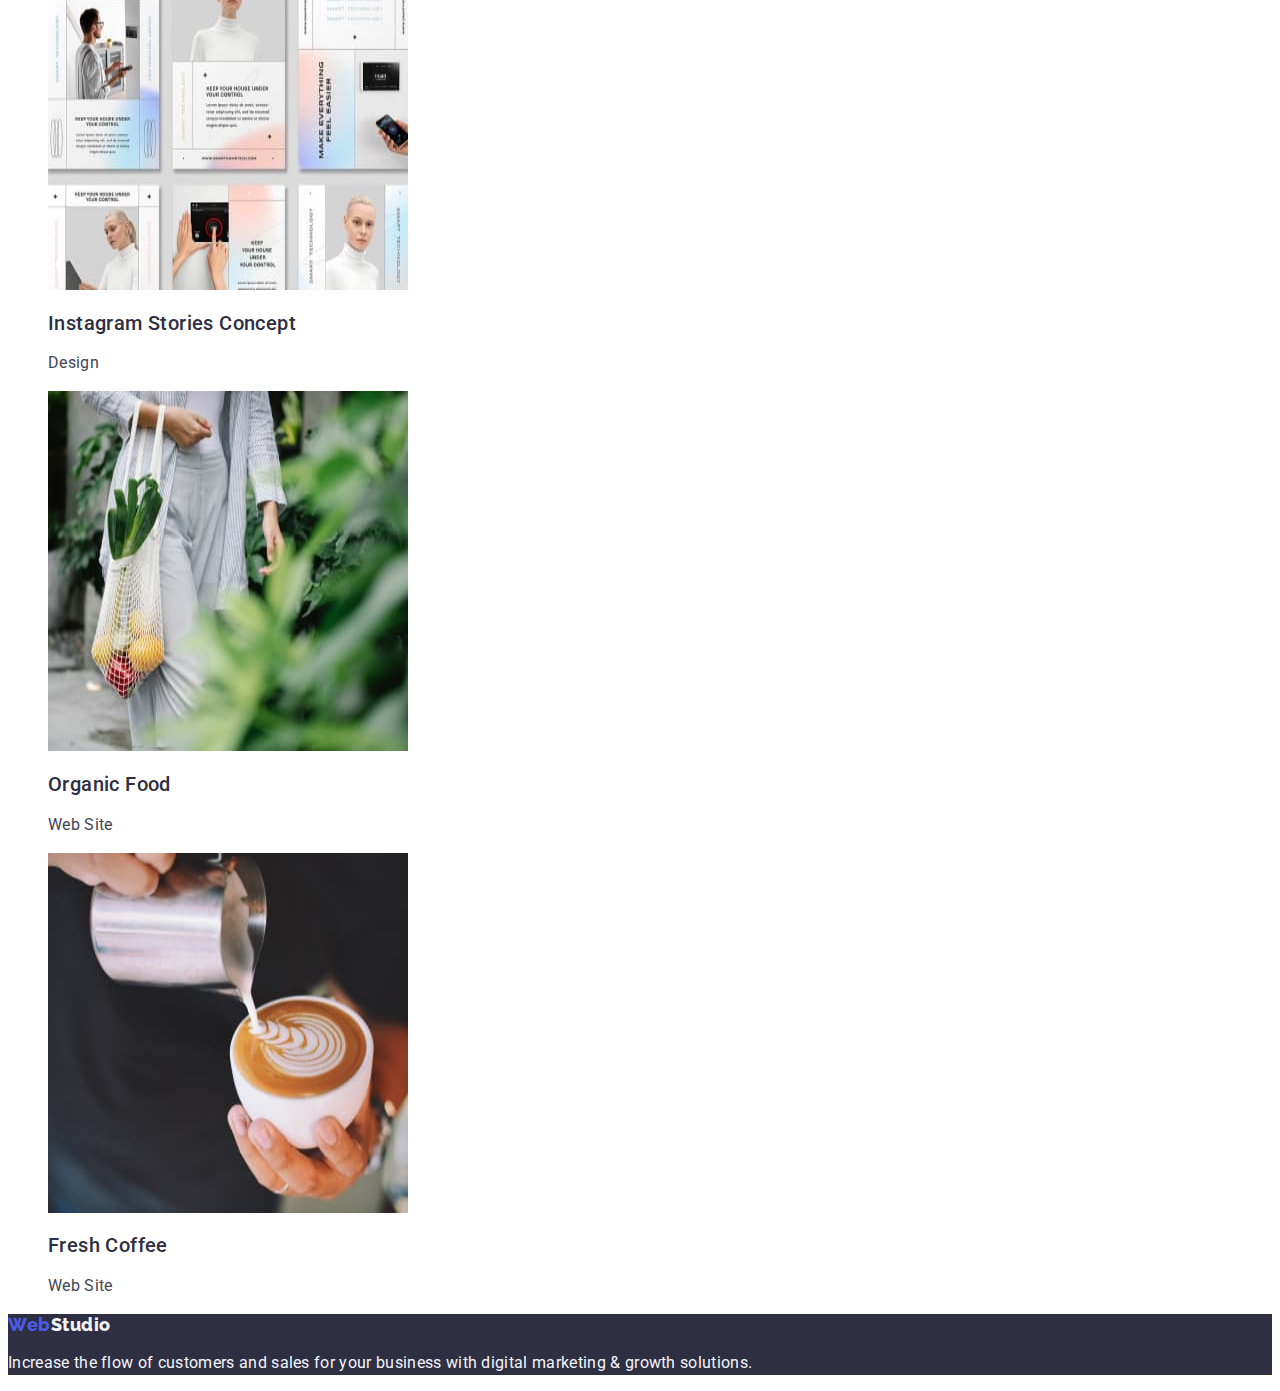
==== commit ec00cb30: "homework css" ====
--- a/portfolio.html
+++ b/portfolio.html
@@ -17,24 +17,26 @@
     <!-- Header -->
     <header>
       <nav>
-        <a href="./index.html" class="logo-link"
+        <a href="./index.html" class="link"
           >Web<span class="logo-header">Studio</span></a
         >
         <ul class="list">
-          <li class="list-links"><a href="./index.html">Studio</a></li>
-          <li class="list-links"><a href="./portfolio.html">Portfolio</a></li>
-          <li class="list-links"><a href="">Contacts</a></li>
+          <li><a href="./index.html" class="link menu-link">Studio</a></li>
+          <li>
+            <a href="./portfolio.html" class="link menu-link">Portfolio</a>
+          </li>
+          <li><a href="" class="link menu-link">Contacts</a></li>
         </ul>
       </nav>
       <address class="contacts">
-        <ul class="contacts-list">
+        <ul class="list">
           <li>
-            <a href="mailto:info@devstudio.com" class="contacts-link"
+            <a href="mailto:info@devstudio.com" class="link contacts-link"
               >info@devstudio.com</a
             >
           </li>
           <li>
-            <a href="tel:+110001111111" class="contacts-link"
+            <a href="tel:+110001111111" class="link contacts-link"
               >+11 (000) 111-11-11</a
             >
           </li>
@@ -173,7 +175,7 @@
     </main>
     <!-- Footer -->
     <footer class="footer">
-      <a href="./index.html" class="logo-link"
+      <a href="./index.html" class="link"
         >Web<span class="logo-footer">Studio</span></a
       >
       <p class="footer-text">
--- a/css/styles.css
+++ b/css/styles.css
@@ -18,27 +18,45 @@
 }
 
 /* Header */
-.logo-link {
+.link {
   color: #4d5ae5;
   font-family: "Raleway", sans-serif;
   font-weight: 800;
   font-size: 18px;
   line-height: 1.17;
   letter-spacing: 0.03em;
-  text-transform: uppercase;
   text-decoration: none;
 }
 .logo-header {
   color: var(--titel-text-color);
 }
 
+.menu-link {
+  font-family: 'Roboto';
+  font-weight: 500;
+  font-size: 16px;
+  line-height: 1.5;
+  letter-spacing: 0.02em;
+  color: var(--titel-text-color);
+  text-decoration: none;
+}
+.menu-link:hover,
+:focus {
+  color: var(--acsent-color);
+}
+
 .contacts-link {
+  font-family: 'Roboto';
   font-style: normal;
   font-weight: 400;
   font-size: 16px;
   line-height: 1.5;
   letter-spacing: 0.02em;
   color: var(--primary-text-color);
+  
+}
+.contacts-link:hover,:focus{
+  color: var(--acsent-color);
 }
 
 /* Hero */
@@ -56,13 +74,14 @@
 }
 .btn {
   background-color: var(--button-color);
+ 
   color: var(--primary-white-color);
   cursor: pointer;
   font-family: "Roboto", sans-serif;
   font-weight: 500;
   font-size: 16px;
   line-height: 1.5;
-  letter-spacing: 0, 04em;
+  letter-spacing: 0.04em;
 }
 
 .btn:hover,
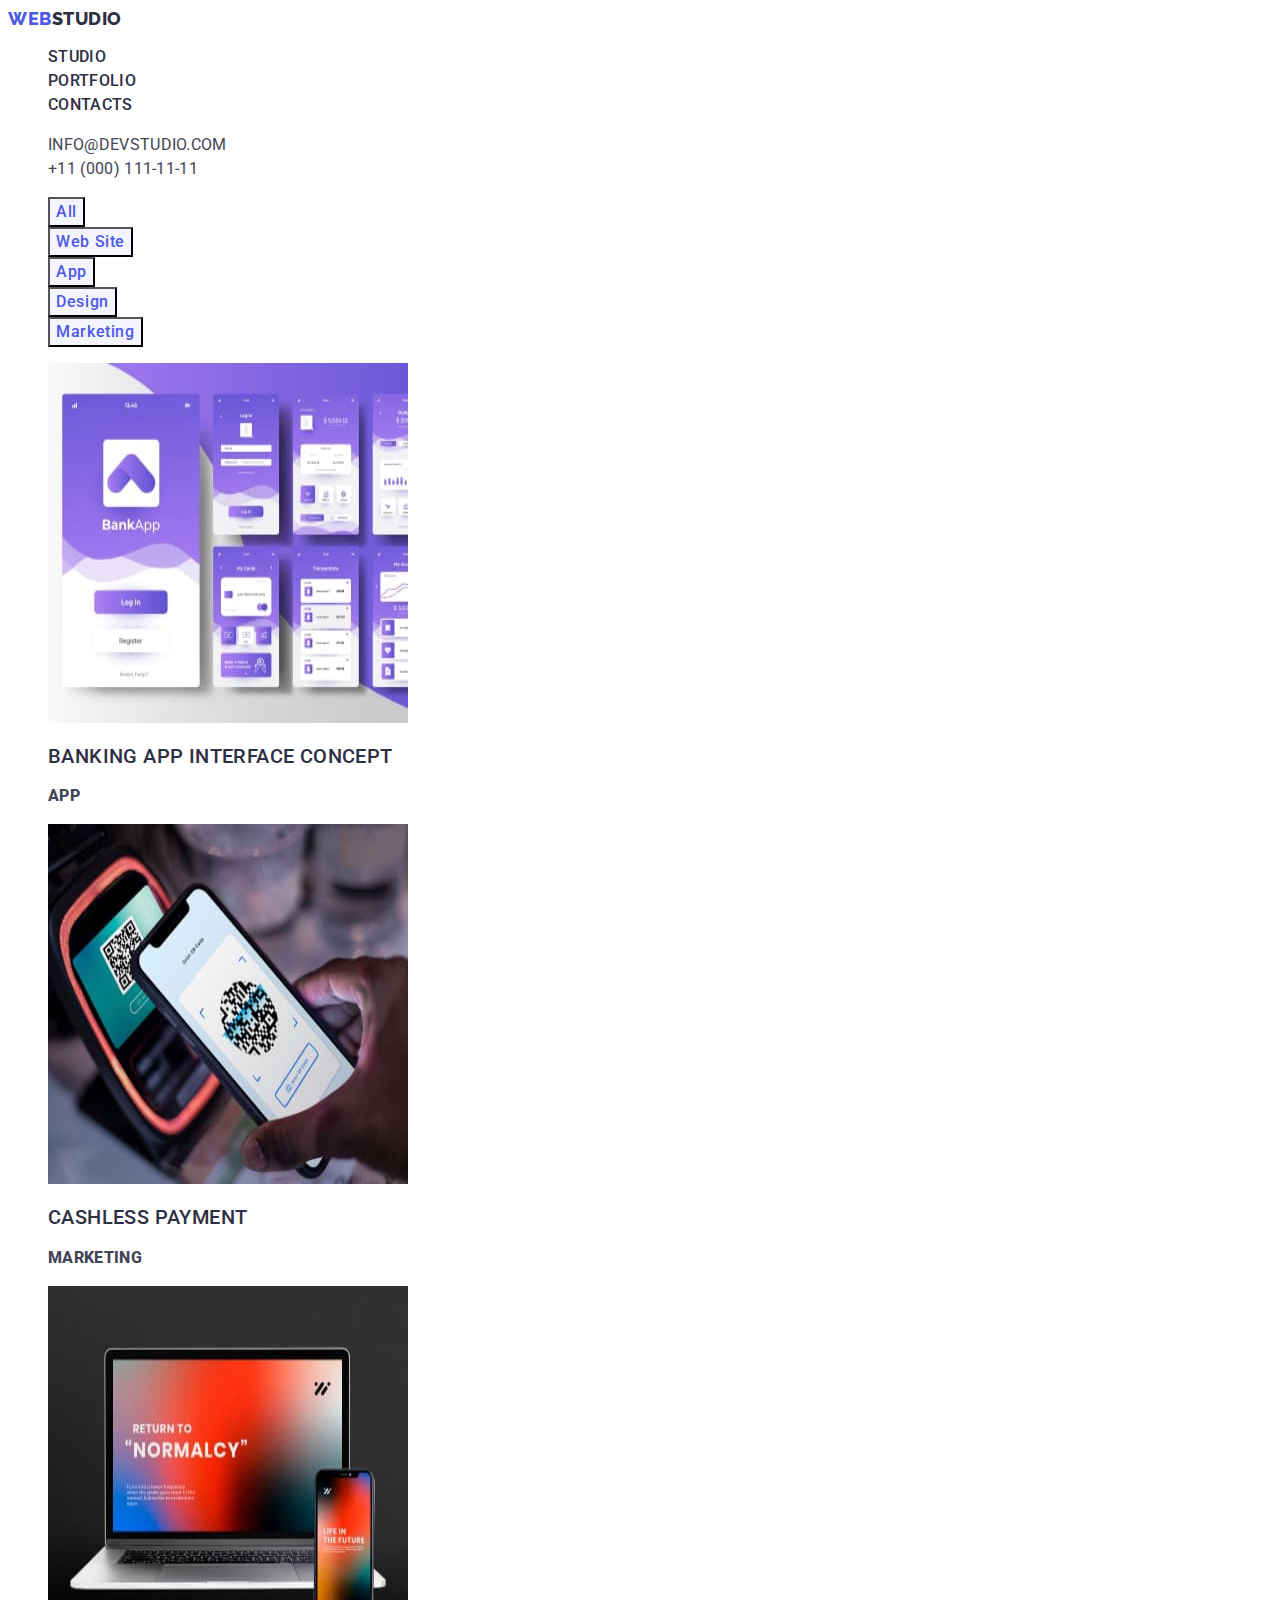
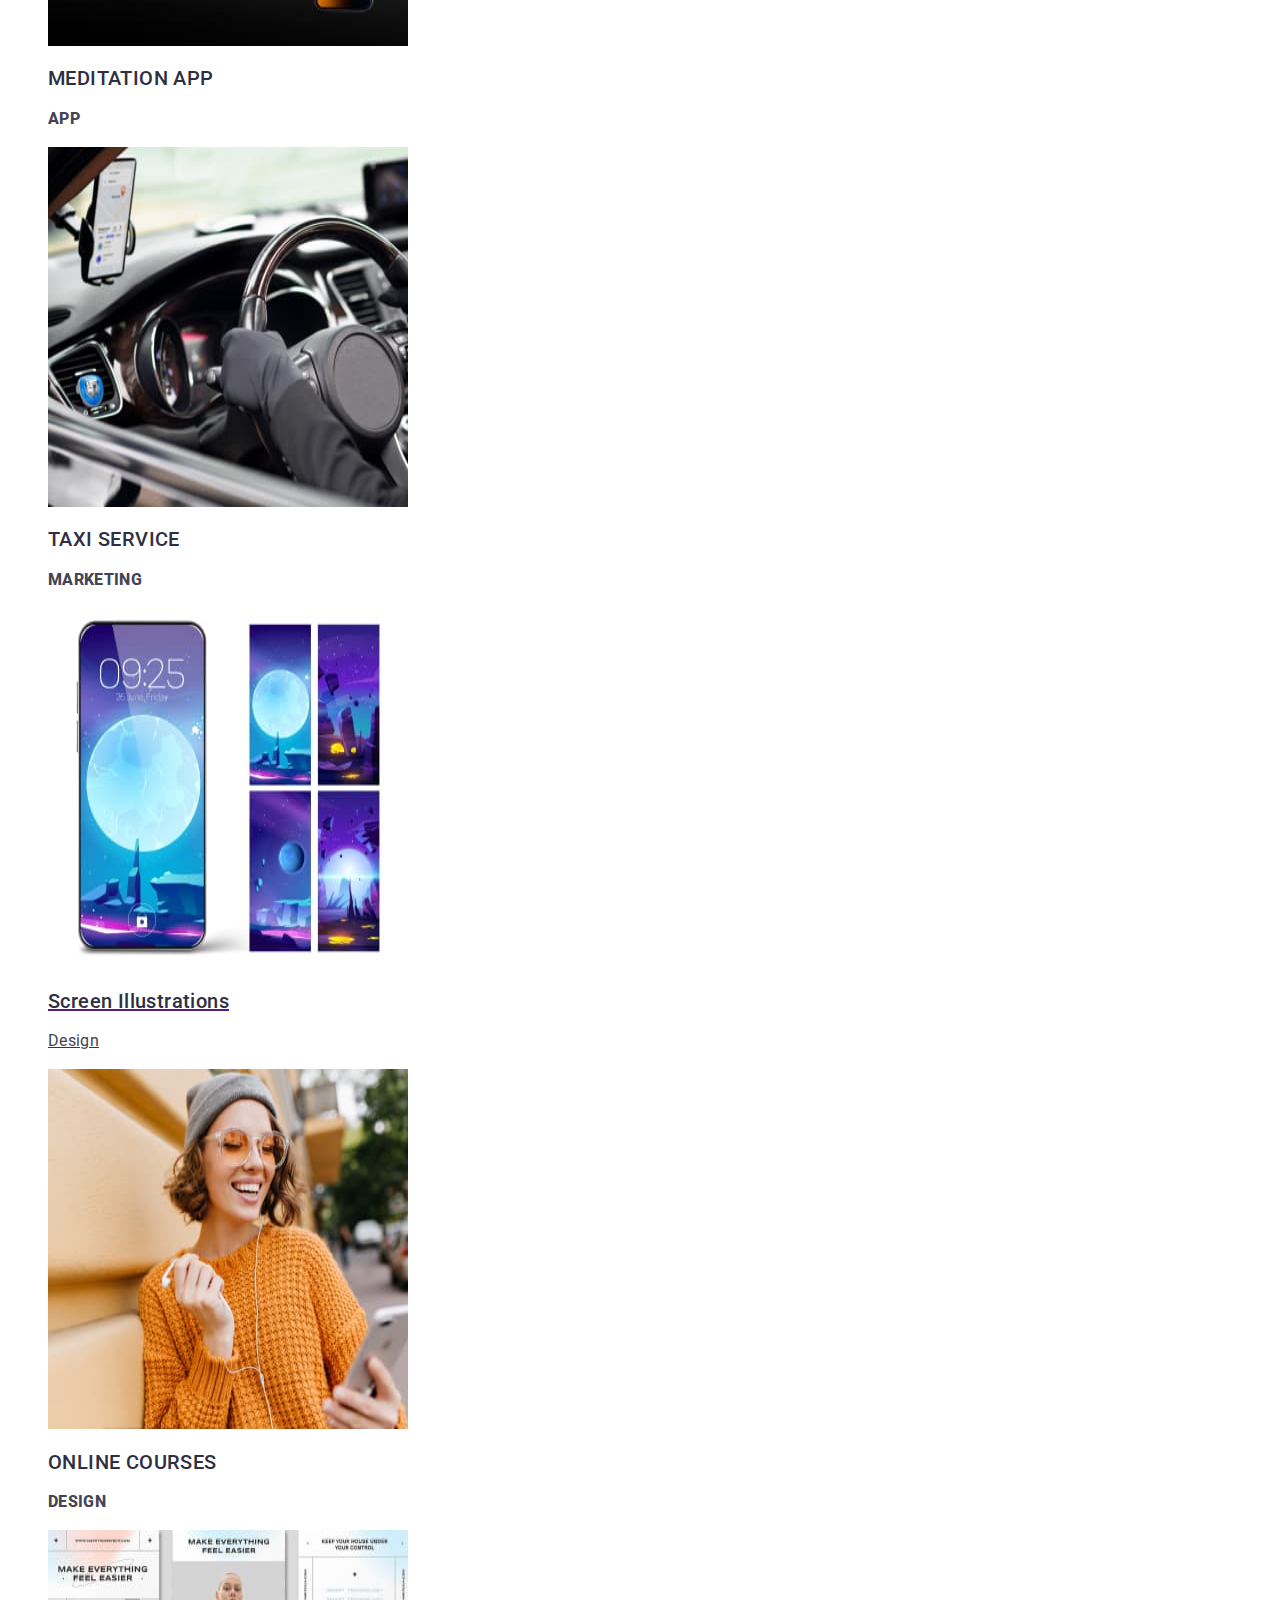
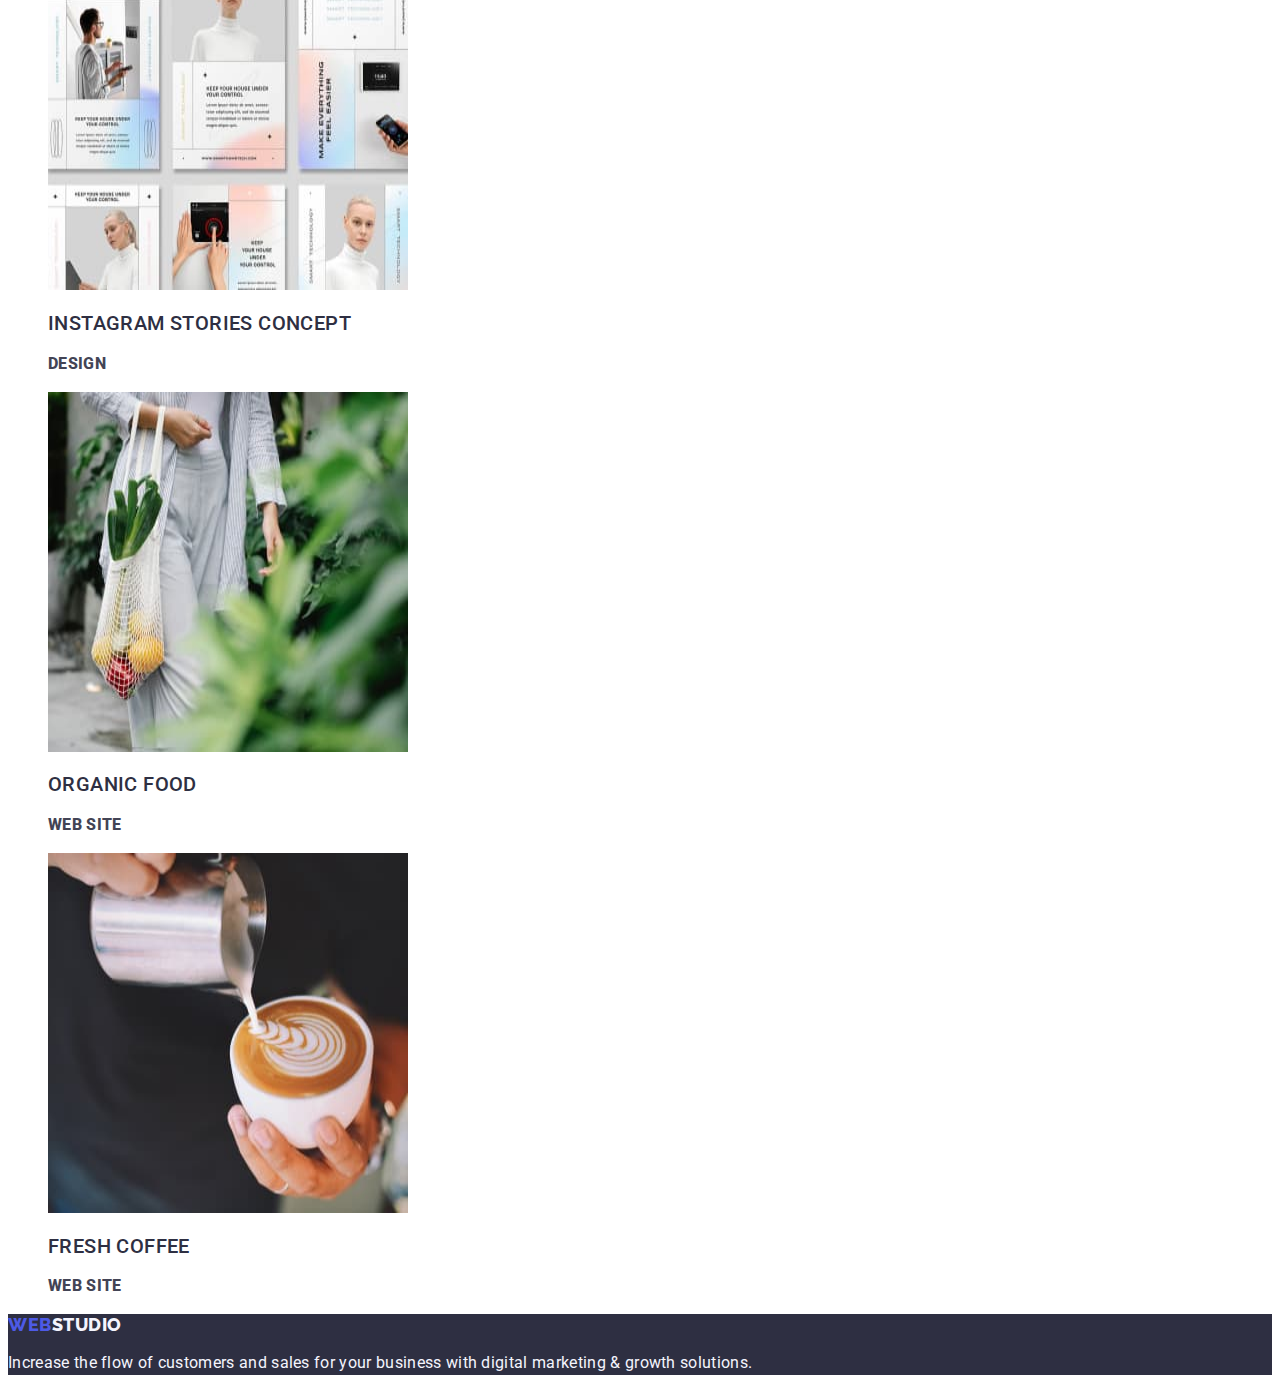
==== commit d6b2dad8: "css homework" ====
--- a/portfolio.html
+++ b/portfolio.html
@@ -57,10 +57,10 @@
 
         <ul class="list">
           <li>
-            <a href="" class="portfolio-link">
+            <a href="" class="link portfolio-link">
               <img
                 src="./images/portfolio/bankingapp.jpg"
-                alt=""
+                alt="Banking app on phone display"
                 width="360"
                 height="360"
               />
@@ -70,10 +70,10 @@
           </li>
 
           <li>
-            <a href="" class="portfolio-link">
+            <a href="" class="link portfolio-link">
               <img
                 src="./images/portfolio/payment.jpg"
-                alt=""
+                alt="Application for non-cash payments"
                 width="360"
                 height="360"
               />
@@ -83,10 +83,10 @@
           </li>
 
           <li>
-            <a href="">
+            <a href="" class="link portfolio-link">
               <img
                 src="./images/portfolio/meditationapp.jpg"
-                alt=""
+                alt="Meditation application for all devices"
                 width="360"
                 height="360"
               />
@@ -96,10 +96,10 @@
           </li>
 
           <li>
-            <a href="" class="portfolio-link">
+            <a href="" class="link portfolio-link">
               <img
                 src="./images/portfolio/taxiservice.jpg"
-                alt=""
+                alt="Taxi service application for phones"
                 width="360"
                 height="360"
               />
@@ -111,7 +111,7 @@
             <a href="">
               <img
                 src="./images/portfolio/screenillustrations.jpg"
-                alt=""
+                alt="Screen illustrations for your phone"
                 width="360"
                 height="360"
               />
@@ -120,10 +120,10 @@
             </a>
           </li>
           <li>
-            <a href="" class="portfolio-link">
+            <a href="" class="link portfolio-link">
               <img
                 src="./images/portfolio/onlinecourses.jpg"
-                alt=""
+                alt="Young lady with earphones"
                 width="360"
                 height="360"
               />
@@ -133,10 +133,10 @@
           </li>
 
           <li>
-            <a href="" class="portfolio-link">
+            <a href="" class="link portfolio-link">
               <img
                 src="./images/portfolio/storiesconcept.jpg"
-                alt=""
+                alt="Instagram stories concept"
                 width="360"
                 height="360"
               />
@@ -146,10 +146,10 @@
           </li>
 
           <li>
-            <a href="" class="portfolio-link">
+            <a href="" class="link portfolio-link">
               <img
                 src="./images/portfolio/organicfood.jpg"
-                alt=""
+                alt="Women with vegetable"
                 width="360"
                 height="360"
               />
@@ -159,10 +159,10 @@
           </li>
 
           <li>
-            <a href="" class="portfolio-link">
+            <a href="" class="link portfolio-link">
               <img
                 src="./images/portfolio/freshcoffee.jpg"
-                alt=""
+                alt="Barista making a cappuccino"
                 width="360"
                 height="360"
               />
--- a/css/styles.css
+++ b/css/styles.css
@@ -26,6 +26,7 @@
   line-height: 1.17;
   letter-spacing: 0.03em;
   text-decoration: none;
+  text-transform: uppercase
 }
 .logo-header {
   color: var(--titel-text-color);
@@ -43,6 +44,9 @@
 .menu-link:hover,
 :focus {
   color: var(--acsent-color);
+}
+.contacts{
+  font-style: normal
 }
 
 .contacts-link {
@@ -165,6 +169,7 @@
 
 .portfolio-link {
   text-decoration: none;
+  font-family: 'Roboto';
 }
 
 .caption {
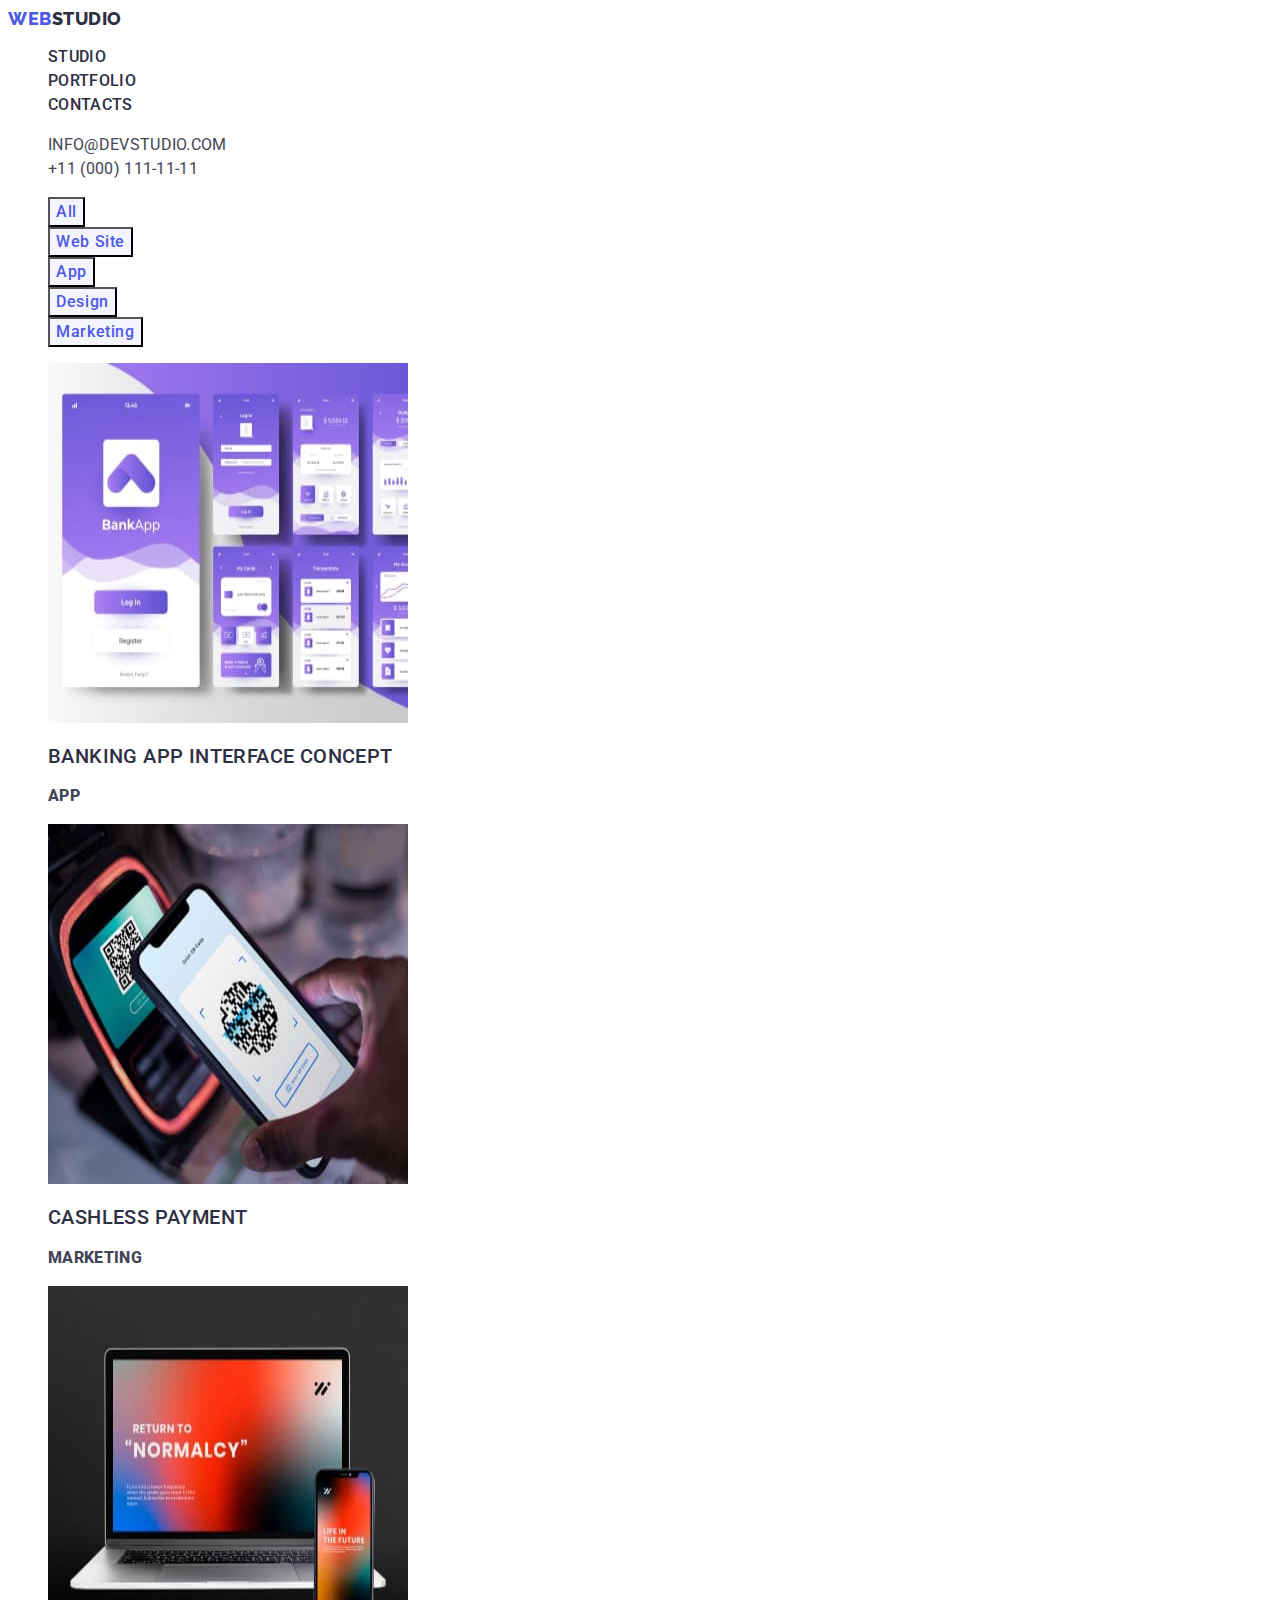
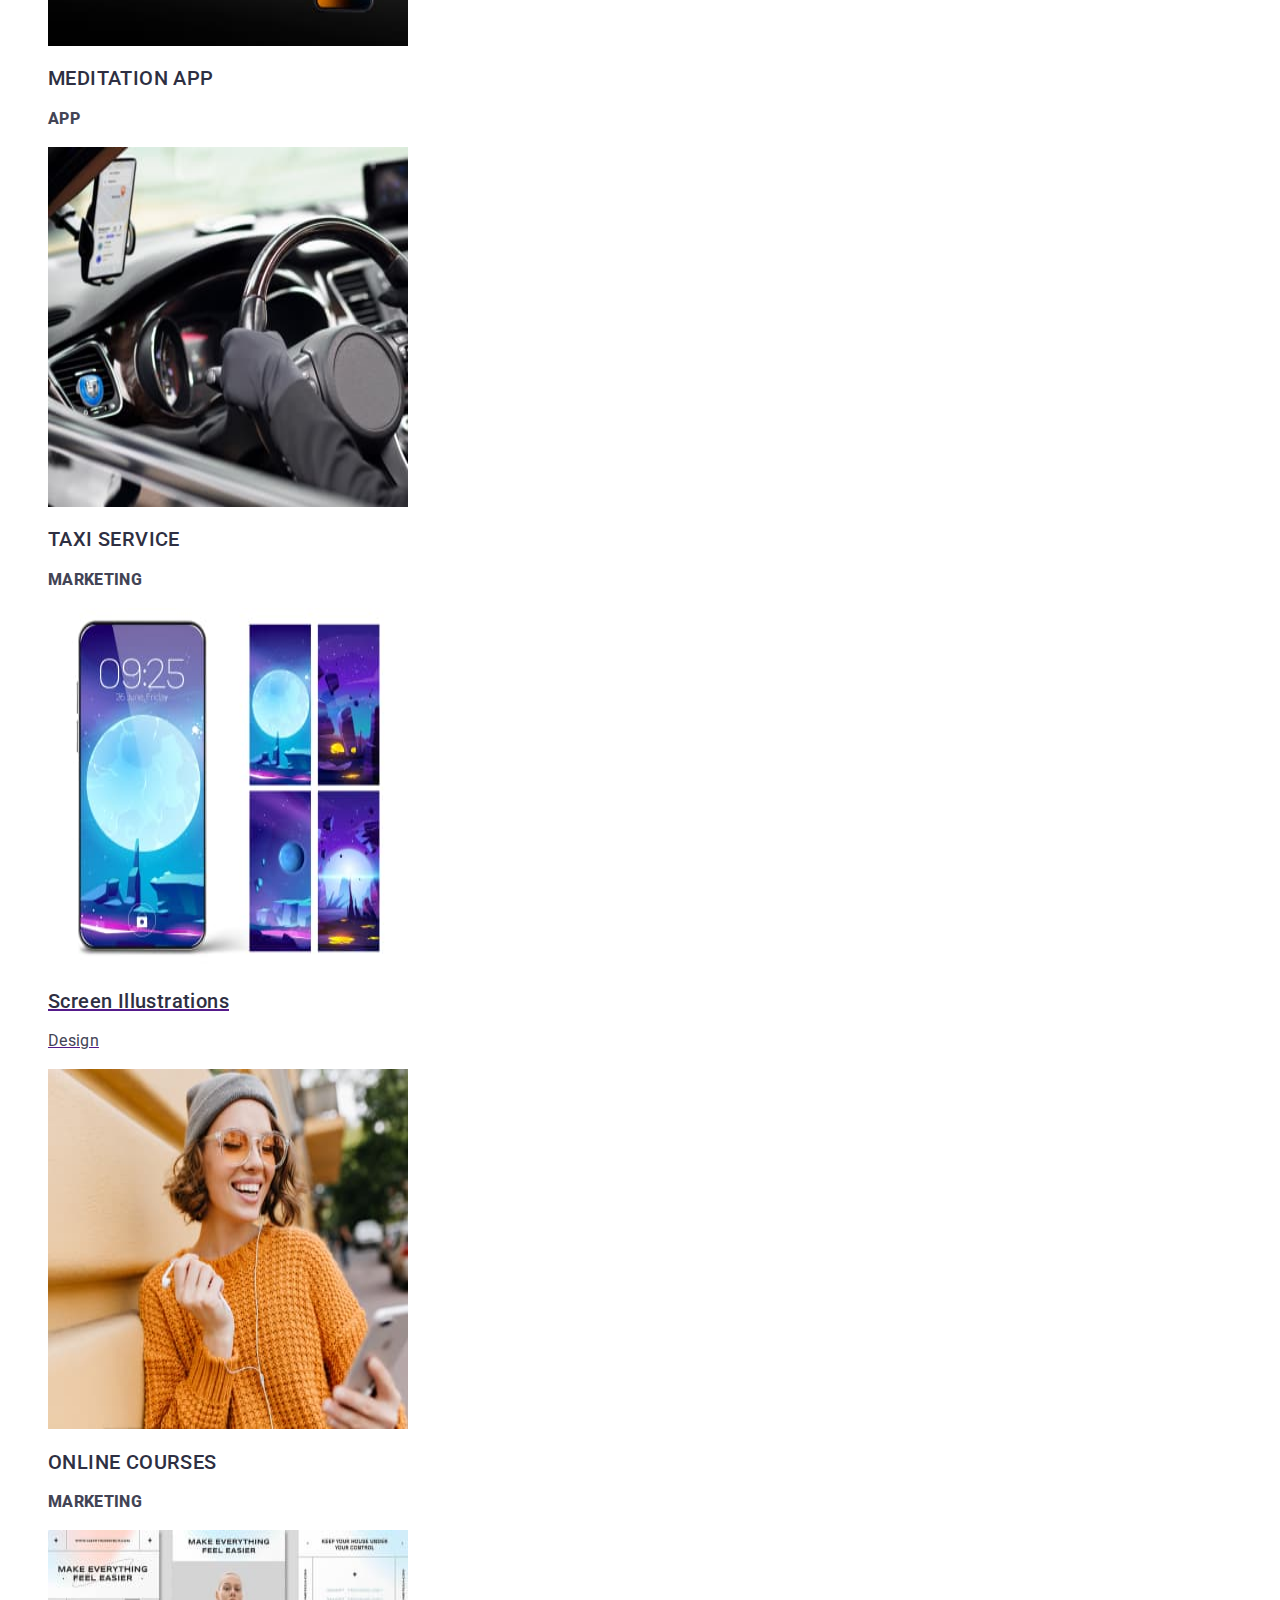
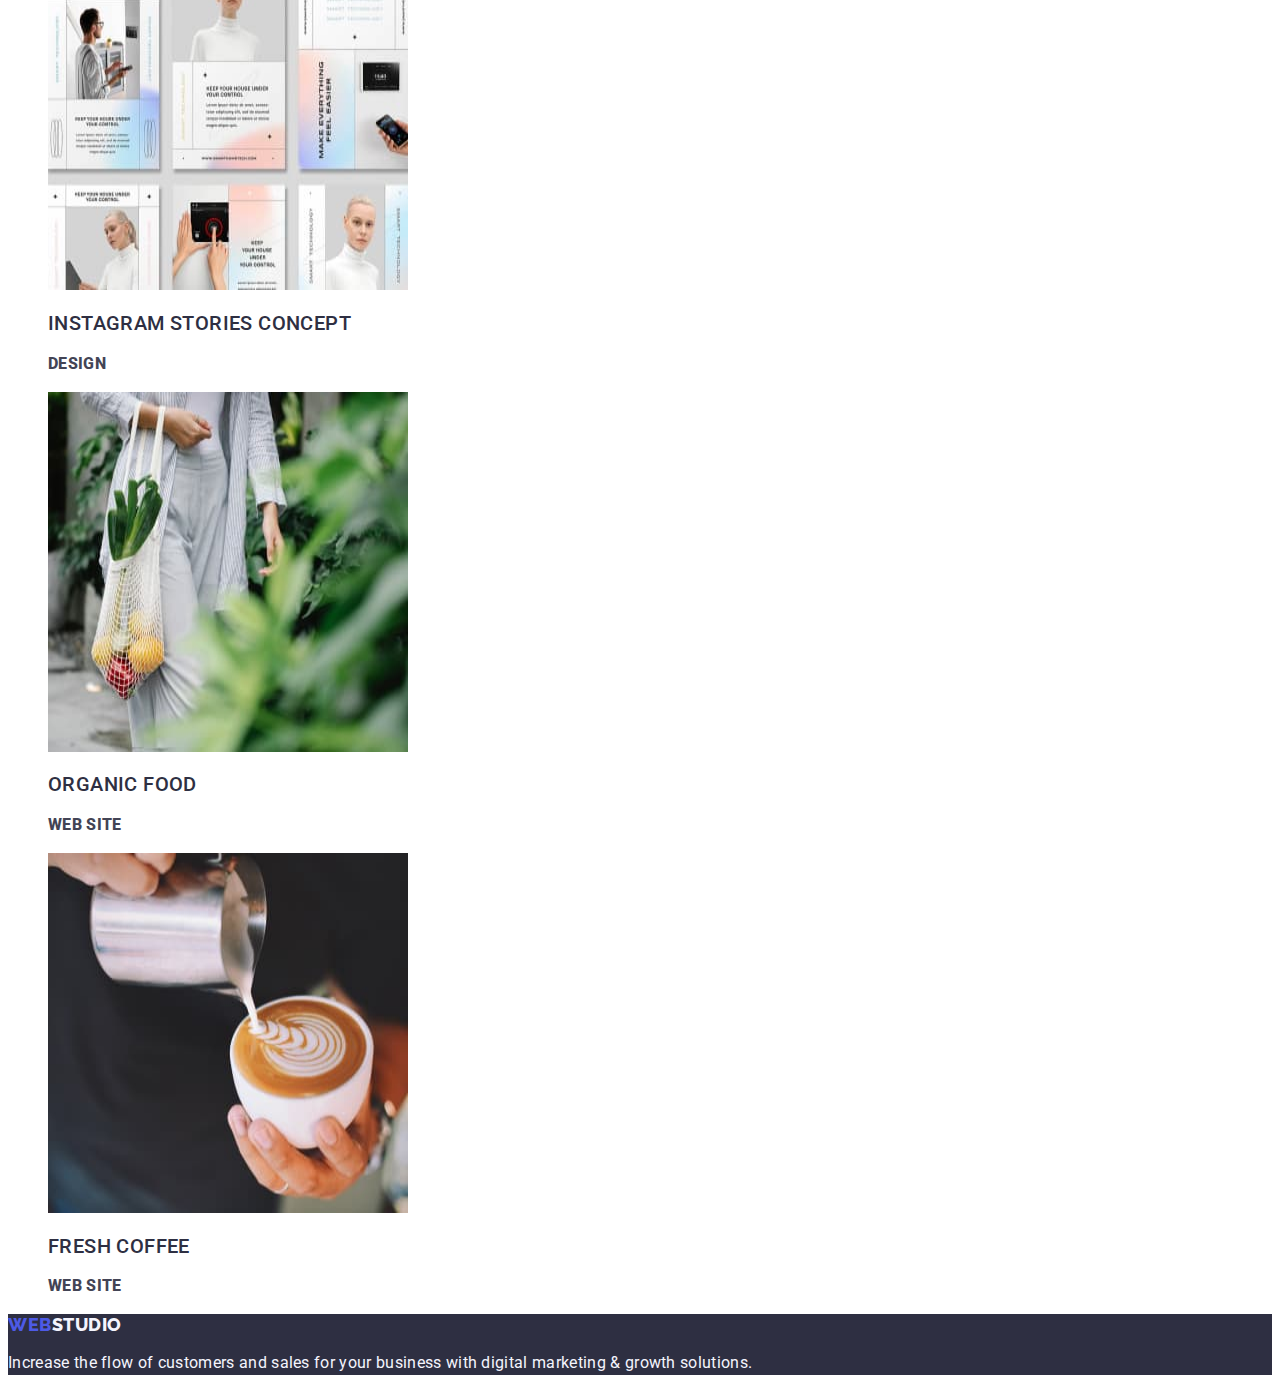
==== commit d1d0f476: "неуважний" ====
--- a/portfolio.html
+++ b/portfolio.html
@@ -128,7 +128,7 @@
                 height="360"
               />
               <h2 class="caption">Online Courses</h2>
-              <p class="desc">Design</p>
+              <p class="desc">Marketing</p>
             </a>
           </li>
 
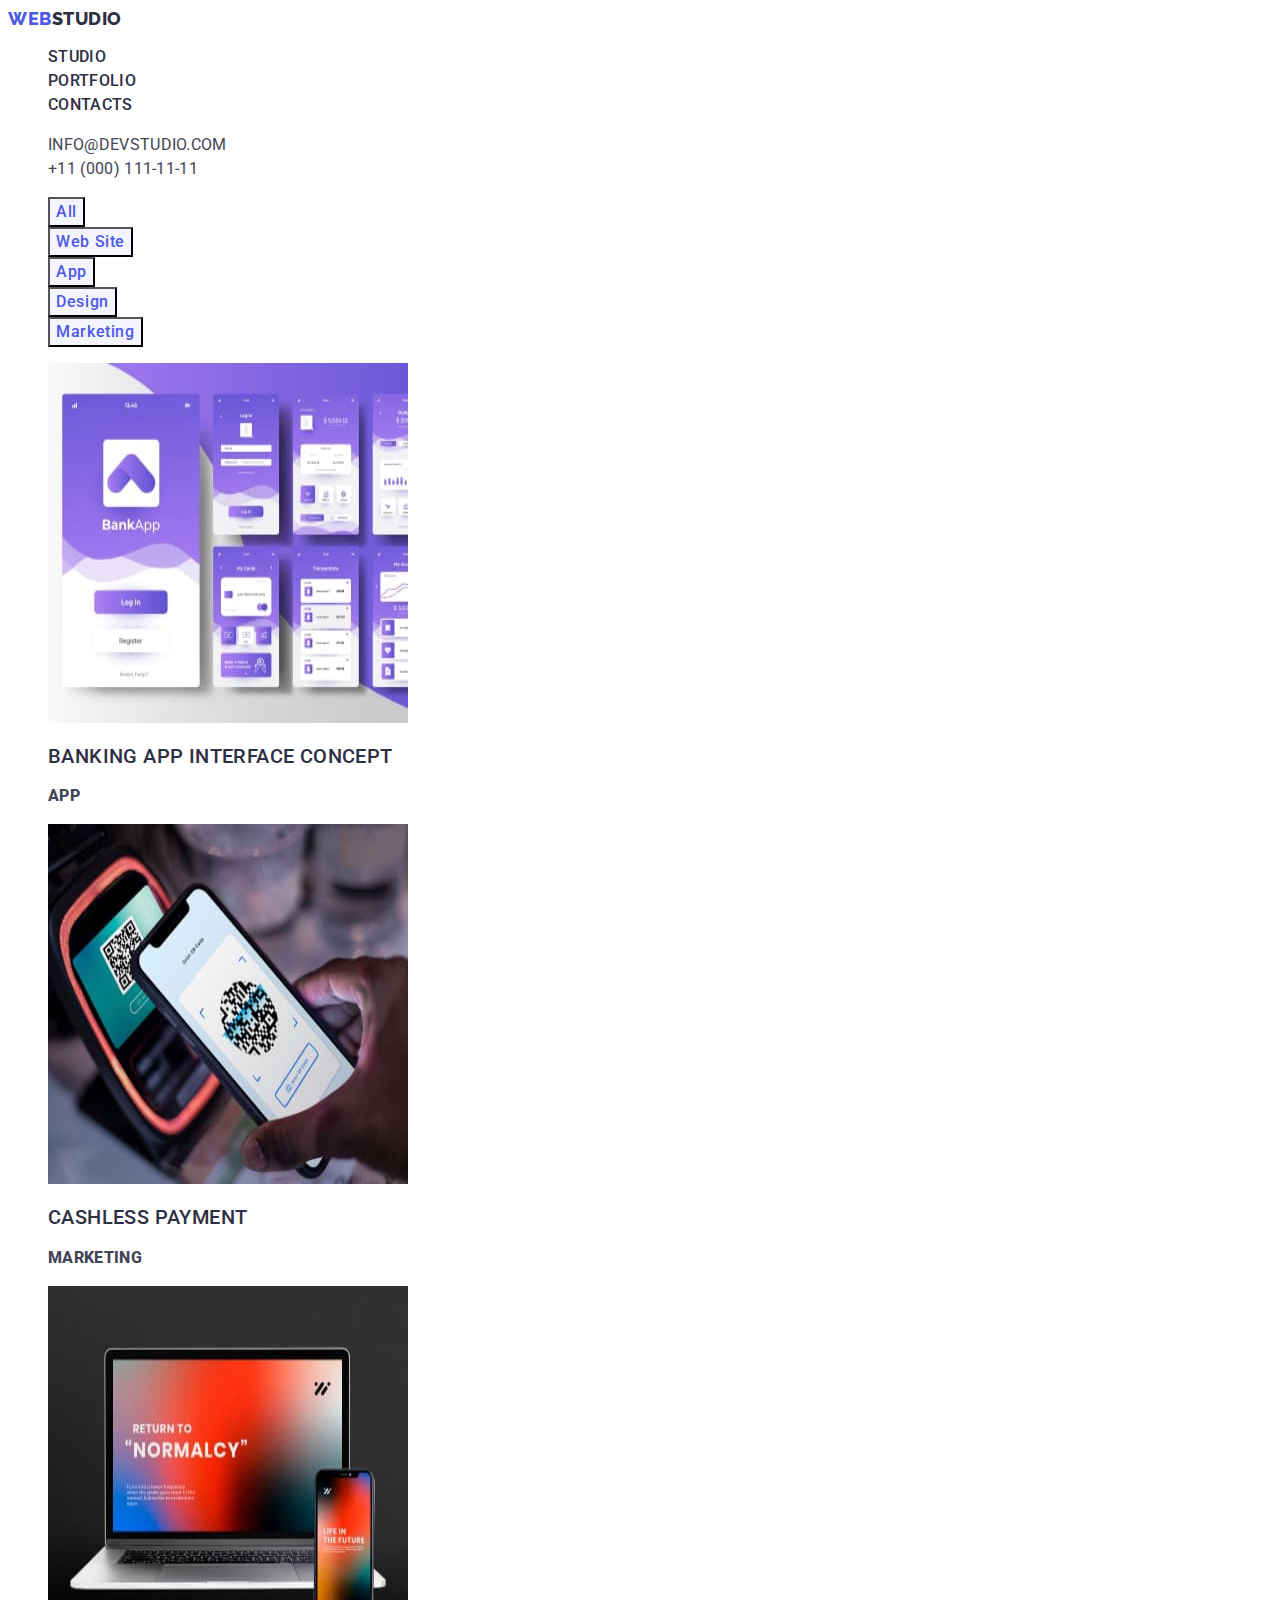
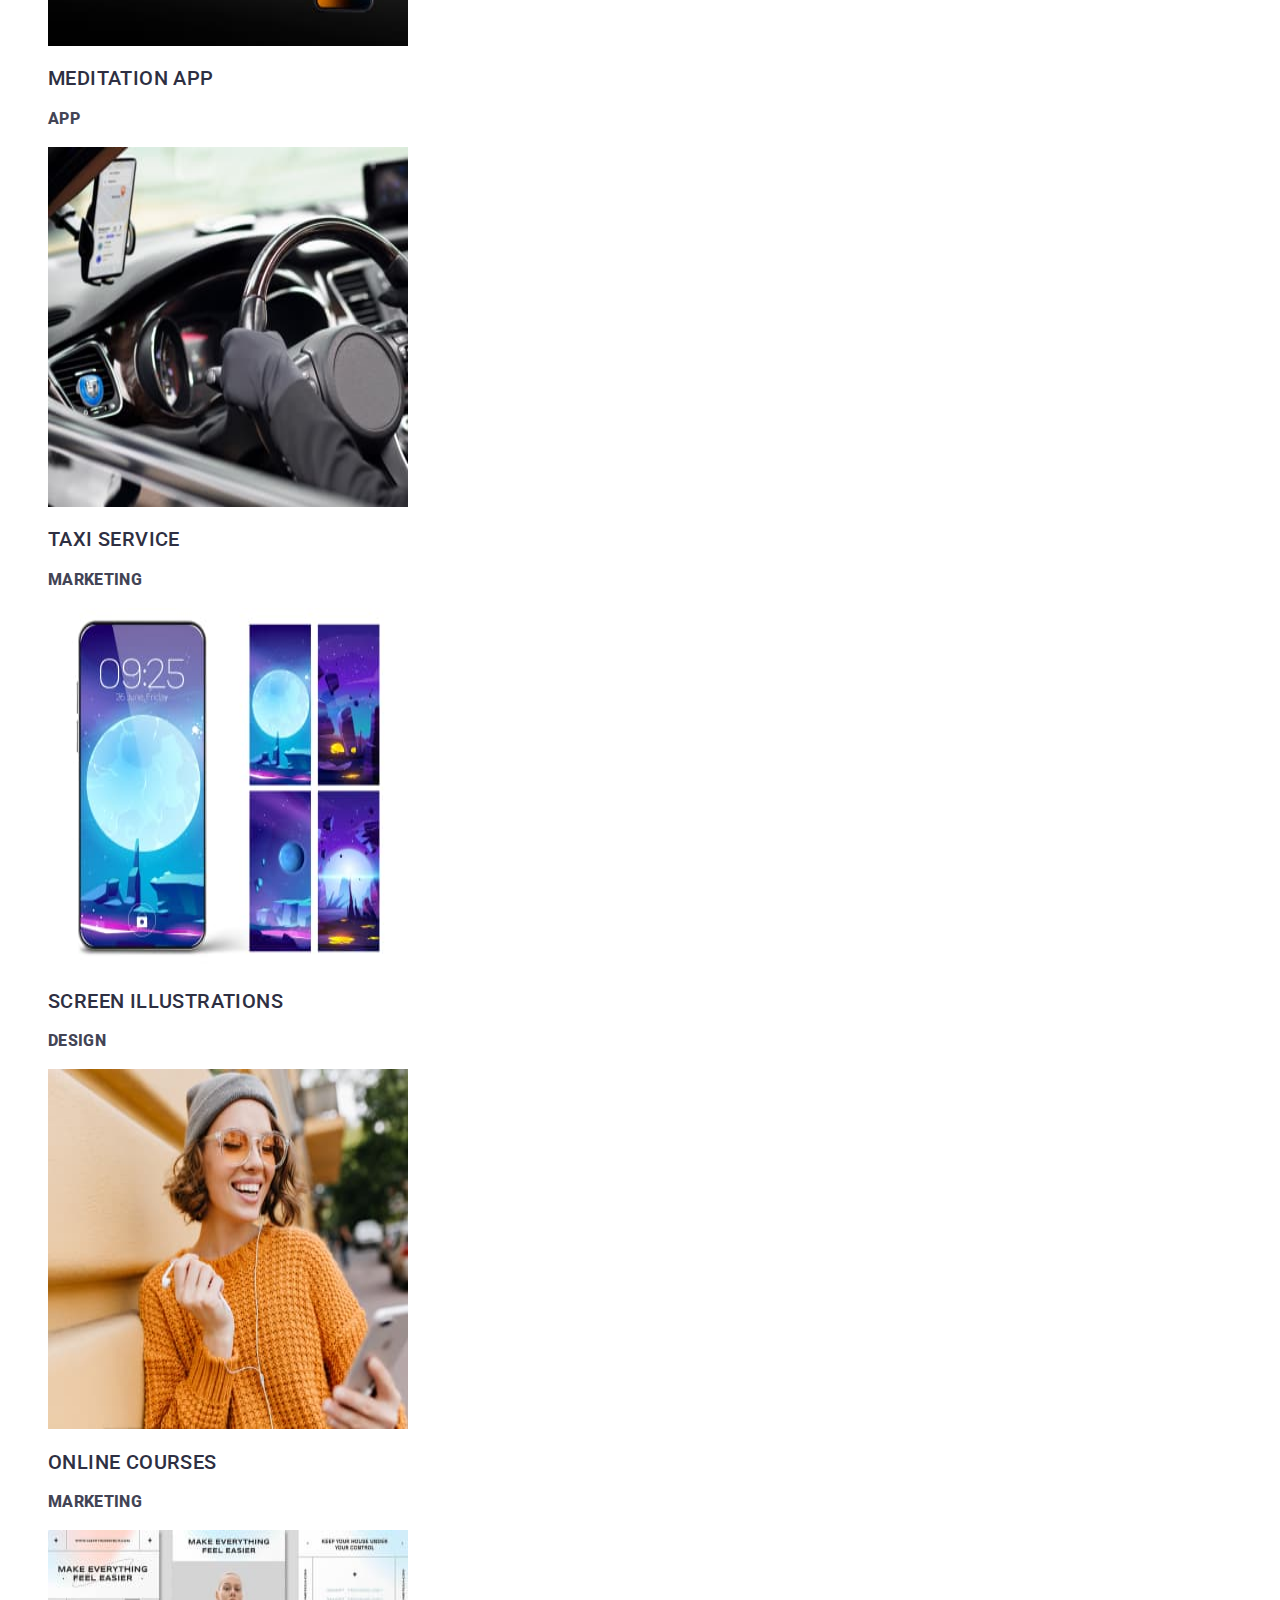
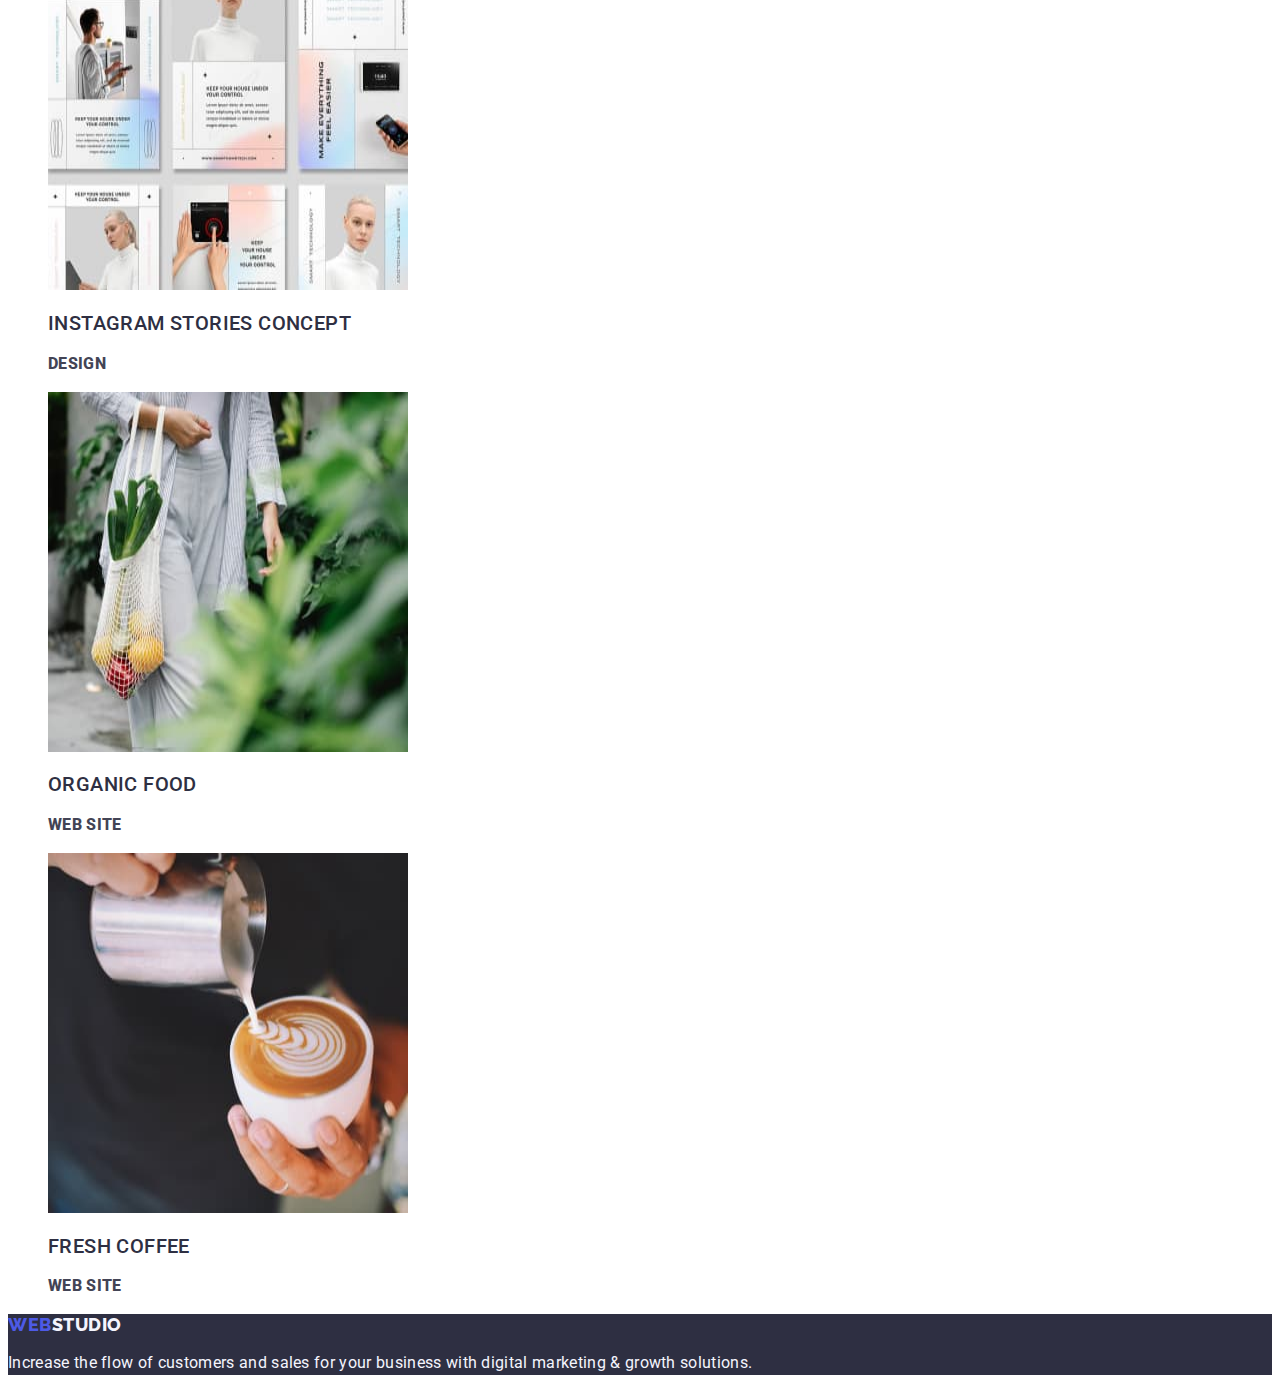
==== commit 27a1adf1: "все закінчив" ====
--- a/portfolio.html
+++ b/portfolio.html
@@ -108,7 +108,7 @@
             </a>
           </li>
           <li>
-            <a href="">
+            <a href="" class="link portfolio-link">
               <img
                 src="./images/portfolio/screenillustrations.jpg"
                 alt="Screen illustrations for your phone"
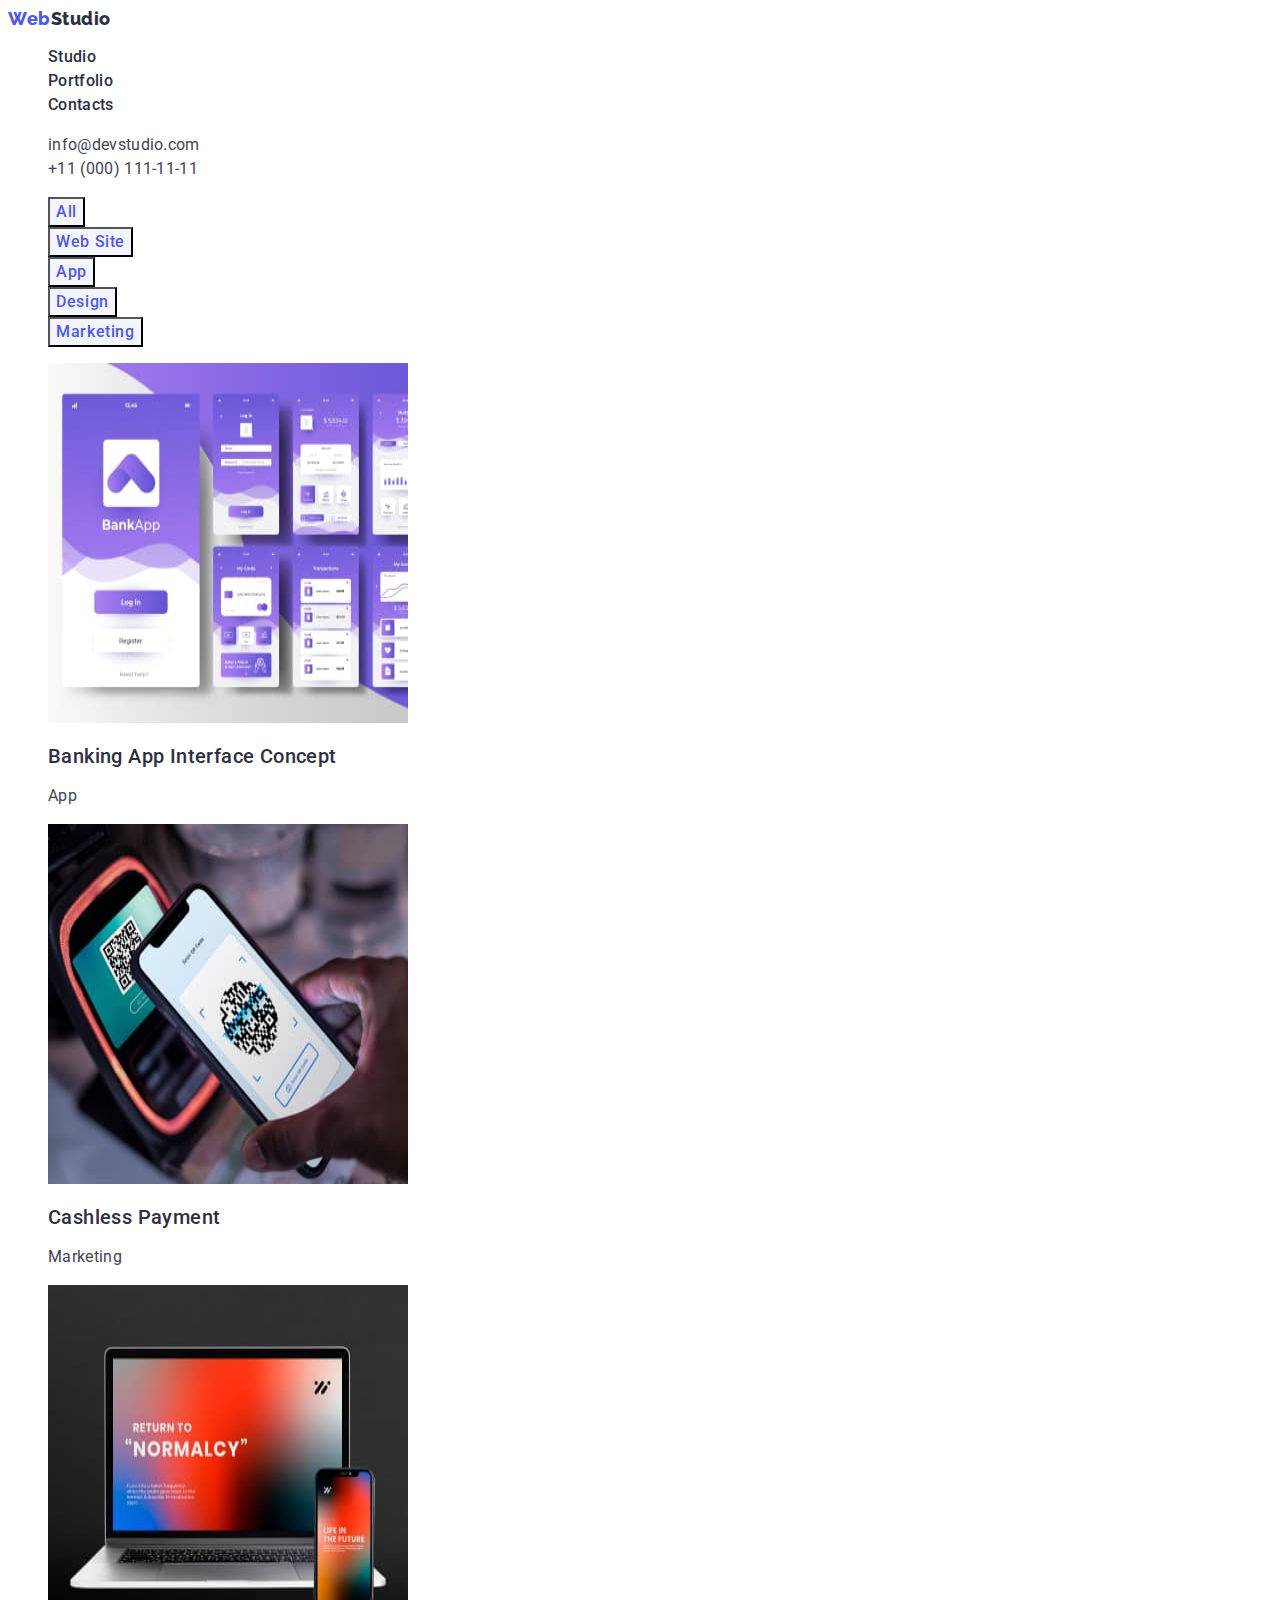
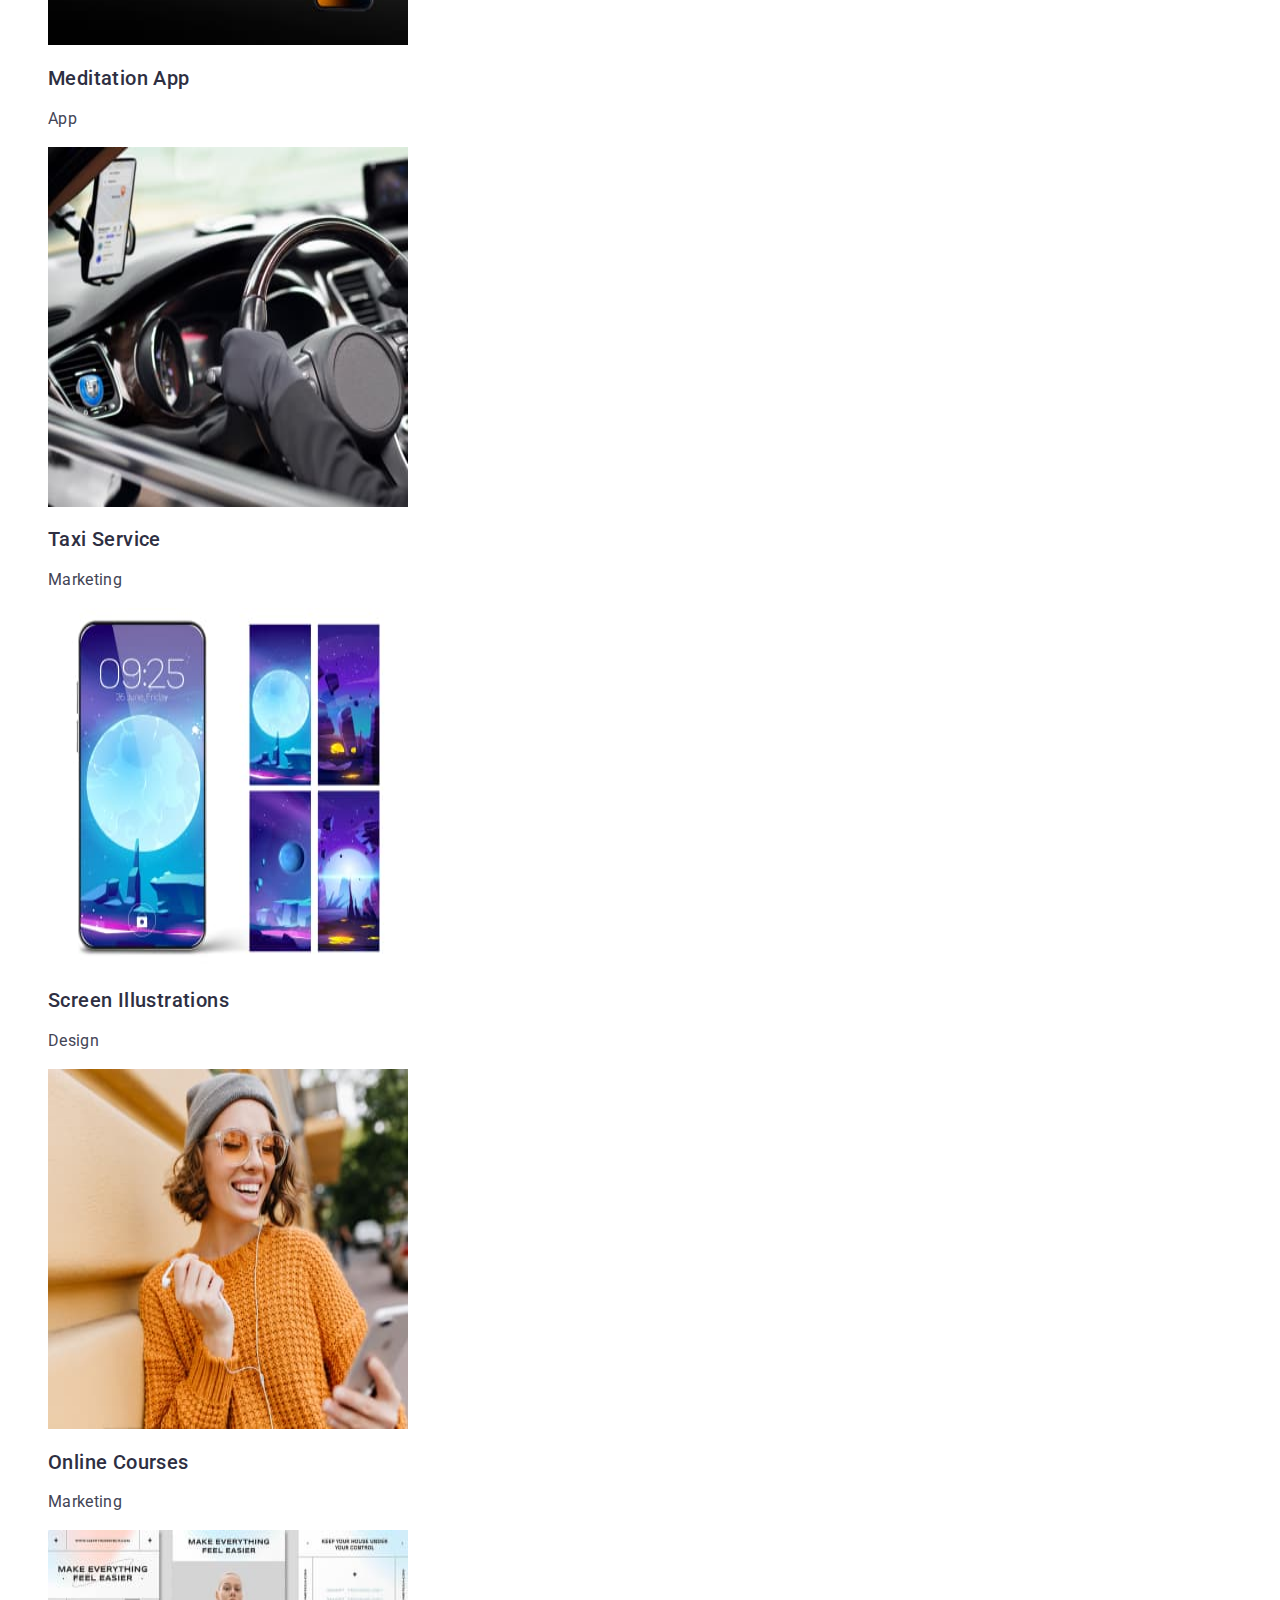
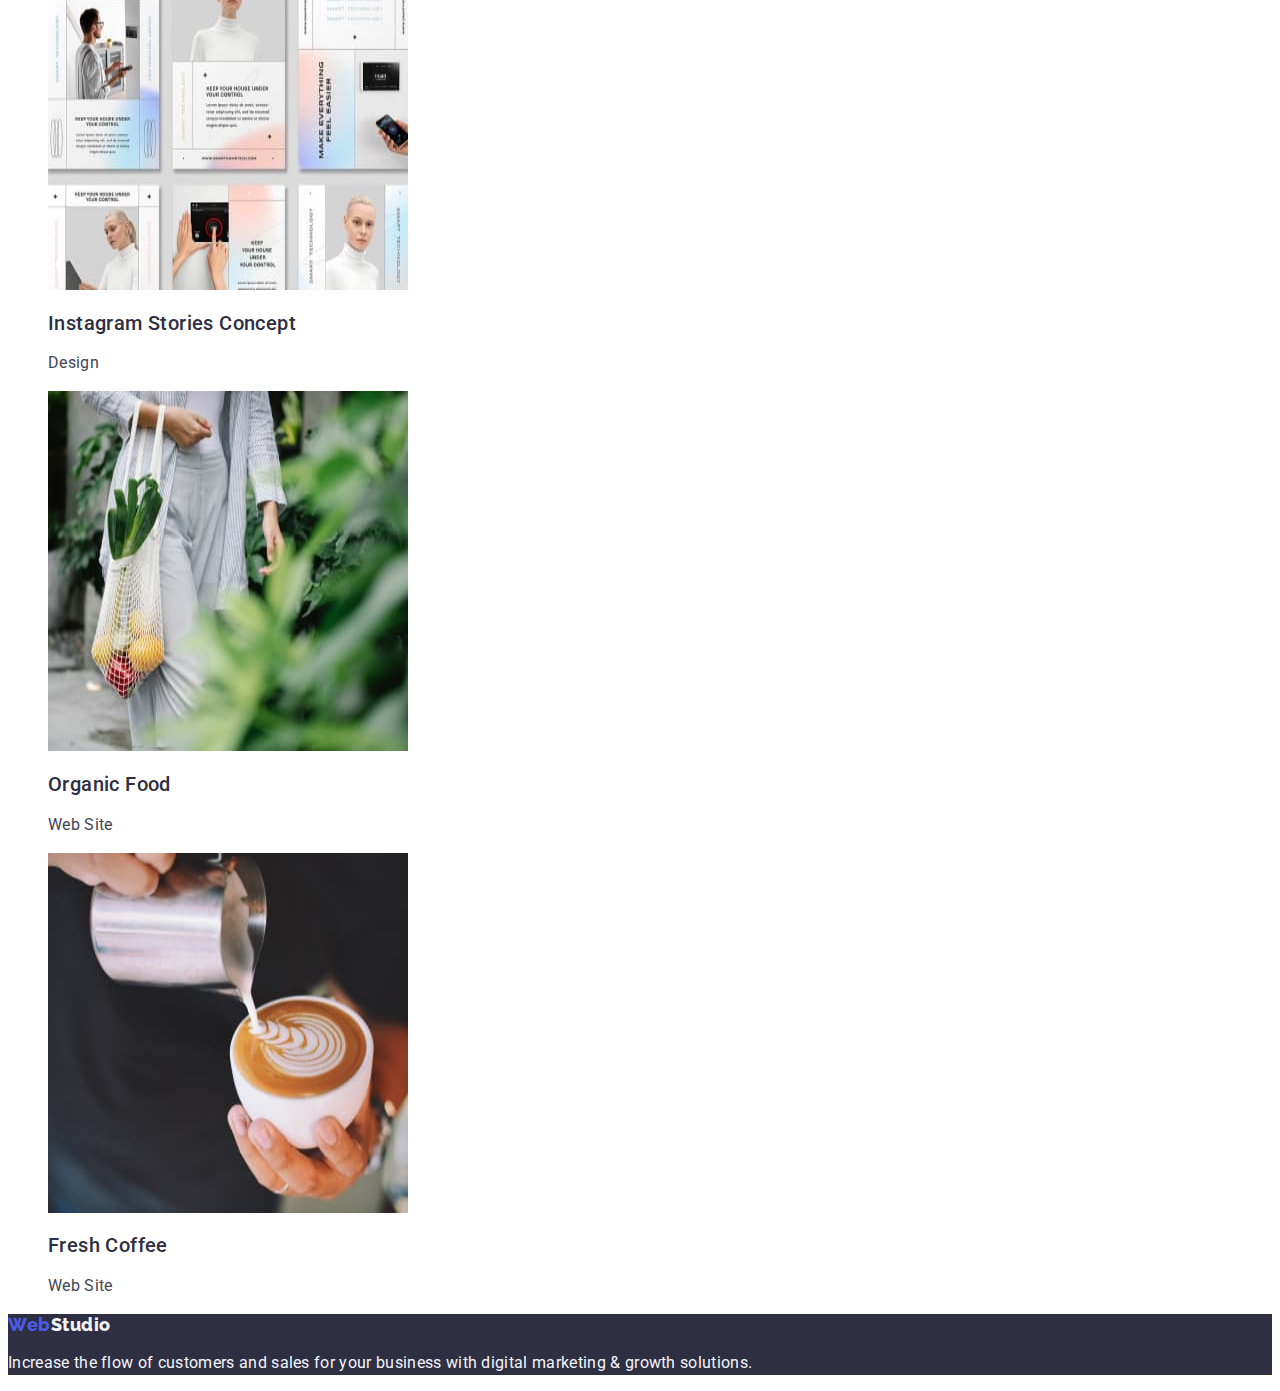
==== commit 28ae1404: "Update hw css" ====
--- a/portfolio.html
+++ b/portfolio.html
@@ -17,7 +17,7 @@
     <!-- Header -->
     <header>
       <nav>
-        <a href="./index.html" class="link"
+        <a href="./index.html" class="link logo"
           >Web<span class="logo-header">Studio</span></a
         >
         <ul class="list">
@@ -175,7 +175,7 @@
     </main>
     <!-- Footer -->
     <footer class="footer">
-      <a href="./index.html" class="link"
+      <a href="./index.html" class="link logo"
         >Web<span class="logo-footer">Studio</span></a
       >
       <p class="footer-text">
--- a/css/styles.css
+++ b/css/styles.css
@@ -19,47 +19,48 @@
 
 /* Header */
 .link {
+  font-style: normal;
+  text-decoration: none;
+  font-family: "Roboto";
+}
+.logo {
   color: #4d5ae5;
   font-family: "Raleway", sans-serif;
   font-weight: 800;
   font-size: 18px;
   line-height: 1.17;
   letter-spacing: 0.03em;
-  text-decoration: none;
-  text-transform: uppercase
-}
+}
+
 .logo-header {
   color: var(--titel-text-color);
 }
 
 .menu-link {
-  font-family: 'Roboto';
-  font-weight: 500;
-  font-size: 16px;
-  line-height: 1.5;
-  letter-spacing: 0.02em;
-  color: var(--titel-text-color);
-  text-decoration: none;
+  font-family: "Roboto";
+  font-weight: 500;
+  font-size: 16px;
+  line-height: 1.5;
+  letter-spacing: 0.02em;
+  color: var(--titel-text-color);
 }
 .menu-link:hover,
 :focus {
   color: var(--acsent-color);
 }
-.contacts{
-  font-style: normal
+.contacts {
+  font-style: normal;
 }
 
 .contacts-link {
-  font-family: 'Roboto';
-  font-style: normal;
   font-weight: 400;
   font-size: 16px;
   line-height: 1.5;
   letter-spacing: 0.02em;
   color: var(--primary-text-color);
-  
-}
-.contacts-link:hover,:focus{
+}
+.contacts-link:hover,
+:focus {
   color: var(--acsent-color);
 }
 
@@ -78,7 +79,7 @@
 }
 .btn {
   background-color: var(--button-color);
- 
+
   color: var(--primary-white-color);
   cursor: pointer;
   font-family: "Roboto", sans-serif;
@@ -168,8 +169,7 @@
 }
 
 .portfolio-link {
-  text-decoration: none;
-  font-family: 'Roboto';
+  background: var(--primary-white-color);
 }
 
 .caption {
